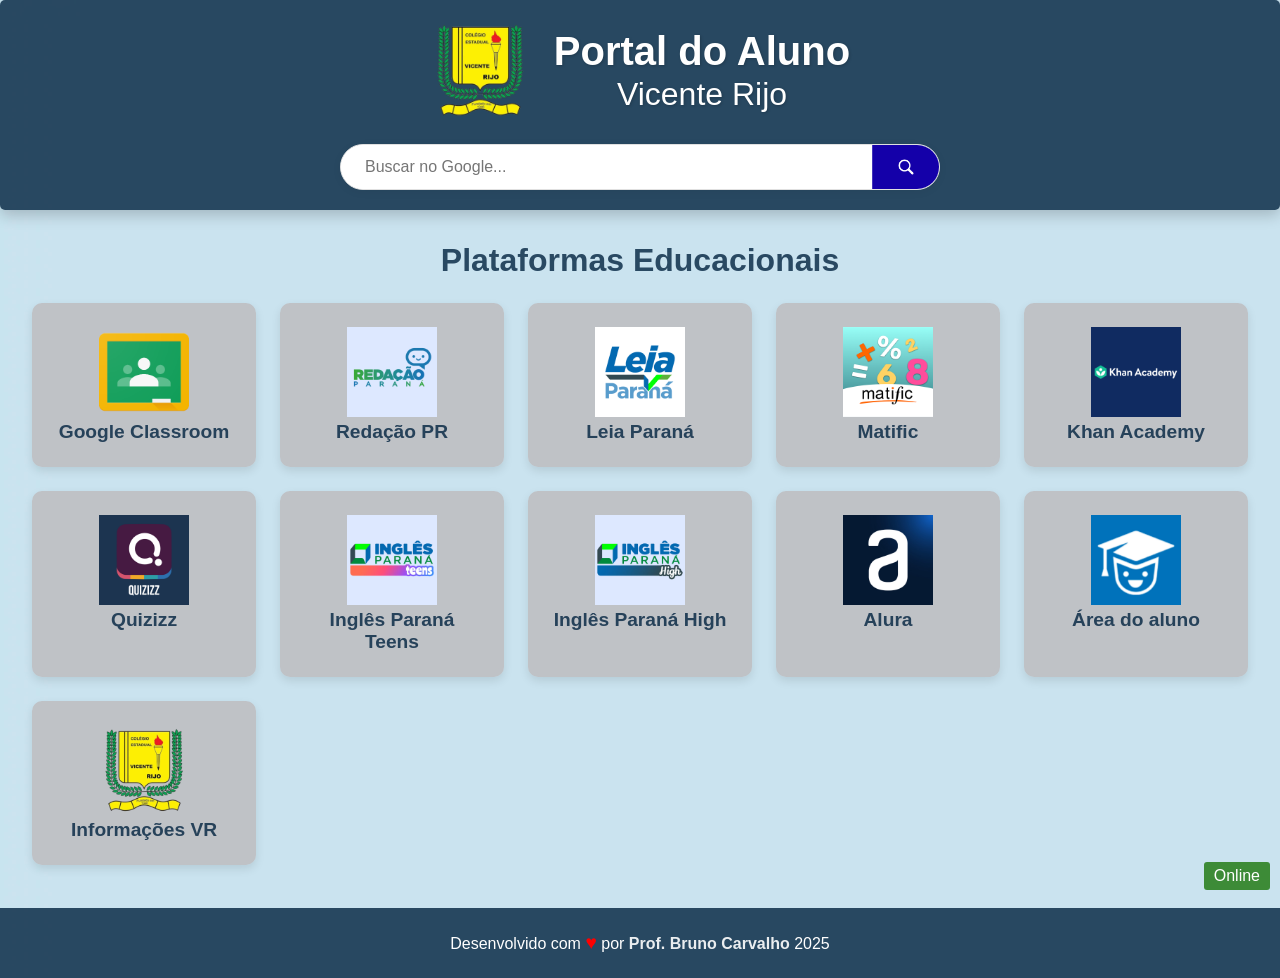
==== index.html @ a4ee8fe2 "ee" ====
<!DOCTYPE html>
<html lang="pt-BR">

<head>
    <meta charset="UTF-8">
    <meta name="viewport" content="width=device-width, initial-scale=1.0">
    <meta name="theme-color" content="#005CA9">
    <title>Portal do Aluno Vicente Rijo</title>
    <link rel="manifest" href="/manifest.json">
    <link rel="stylesheet" href="/assets/css/style.css">
    <link rel="icon" href="/assets/images/icons/icon-192x192.png">
</head>

<body>

    <div class="container">
        <header class="header">
            <div class="logo-title-container">
                <img src="/assets/images/logos/logo.png" alt="Logo Colégio Vicente Rijo" class="school-logo">
                <h1 class="title">Portal do Aluno <span>Vicente Rijo</span></h1>
            </div>

            <div class="search-container">
                <form action="https://www.google.com/search" method="get" target="_blank" class="search-form">
                    <input type="search" name="q" placeholder="Buscar no Google..." aria-label="Busca Google"
                        class="search-input" required>
                    <button type="submit" class="search-button" aria-label="Pesquisar">
                        <img src="/assets/images/icons/search.png" alt="Ícone de busca">
                    </button>
                </form>
            </div>
        </header>

        <main class="main-content">
            <section class="platforms-section">
                <h2 class="section-title">Plataformas Educacionais</h2>

                <div class="cards-grid">
                    <!-- Google Services -->
                    <div class="card" data-platform="Google Classroom" onclick="trackLinkClick(this)">
                        <img src="/assets/images/logos/classroom.png" alt="Google Classroom" class="card-logo">
                        <h3 class="card-title">Google Classroom</h3>
                        <a href="https://accounts.google.com/ServiceLogin?continue=https%3A%2F%2Fclassroom.google.com&passive=true"
                            target="_blank" class="card-link" aria-hidden="true"></a>
                    </div>

                    <!-- Redação PR -->
                    <div class="card" data-platform="Redação PR" onclick="trackLinkClick(this)">
                        <img src="/assets/images/logos/redacao.png" alt="Redação PR" class="card-logo">
                        <h3 class="card-title">Redação PR</h3>
                        <a href="https://redacao.pr.gov.br/login" target="_blank" class="card-link"
                            aria-hidden="true"></a>
                    </div>

                    <!-- Leia Paraná -->
                    <div class="card" data-platform="Leia Paraná" onclick="trackLinkClick(this)">
                        <img src="/assets/images/logos/leia.png" alt="Leia Paraná" class="card-logo">
                        <h3 class="card-title">Leia Paraná</h3>
                        <a href="https://leiaparana.odilo.us/" target="_blank" class="card-link" aria-hidden="true"></a>
                    </div>

                    <!-- Matific -->
                    <div class="card" data-platform="Matific" onclick="trackLinkClick(this)">
                        <img src="/assets/images/logos/matific.png" alt="Matific" class="card-logo">
                        <h3 class="card-title">Matific</h3>
                        <a href="https://www.matific.com/bra/pt-br/login-page/" target="_blank" class="card-link"
                            aria-hidden="true"></a>
                    </div>

                    <!-- Khan Academy -->
                    <div class="card" data-platform="Khan Academy" onclick="trackLinkClick(this)">
                        <img src="/assets/images/logos/khanacademy.png" alt="Khan Academy" class="card-logo">
                        <h3 class="card-title">Khan Academy</h3>
                        <a href="https://pt.khanacademy.org/login" target="_blank" class="card-link"
                            aria-hidden="true"></a>
                    </div>

                    <!-- Quizizz -->
                    <div class="card" data-platform="Quizizz" onclick="trackLinkClick(this)">
                        <img src="/assets/images/logos/quizizz.png" alt="Quizizz" class="card-logo">
                        <h3 class="card-title">Quizizz</h3>
                        <a href="https://quizizz.com/login?source=top_nav_login_button&ctaSource=top_nav_login_button&ref=header_tab&webflow_referrer=webflow&lng=pt-BR&fromPage=/"
                            target="_blank" class="card-link" aria-hidden="true"></a>
                    </div>

                    <!-- Inglês Paraná Teens -->
                    <div class="card" data-platform="Inglês Paraná Teens" onclick="trackLinkClick(this)">
                        <img src="/assets/images/logos/inglesparanateens.png" alt="Inglês Paraná Teensl" class="card-logo">
                        <h3 class="card-title">Inglês Paraná Teens</h3>
                        <a href="https://pt.englishcentral.com/partner/parana" target="_blank" class="card-link"
                            aria-hidden="true"></a>
                    </div>

                    <!-- Inglês Paraná high -->
                    <div class="card" data-platform="Inglês Paraná high" onclick="trackLinkClick(this)">
                        <img src="/assets/images/logos/inglesparanahigh.png" alt="Inglês Paraná high" class="card-logo">
                        <h3 class="card-title">Inglês Paraná High</h3>
                        <a href="http://inglesparana.learn.corporate.ef.com/" target="_blank" class="card-link"
                            aria-hidden="true"></a>
                    </div>

                    <!-- EduTech -->
                    <div class="card" data-platform="Alura" onclick="trackLinkClick(this)">
                        <img src="/assets/images/logos/alura.png" alt="Alura EduTech" class="card-logo">
                        <h3 class="card-title">Alura</h3>
                        <a href="https://cursos.alura.com.br/edutech" target="_blank" class="card-link"
                            aria-hidden="true"></a>
                    </div>

                    <!-- Area do Aluno -->
                    <div class="card" data-platform="Aluno" onclick="trackLinkClick(this)">
                        <img src="/assets/images/logos/areadoaluno.png" alt="Area do aluno" class="card-logo">
                        <h3 class="card-title">Área do aluno</h3>
                        <a href="https://www.areadoaluno.seed.pr.gov.br/servicosaoaluno/pages/publico/login.jsf?dswid=595"
                            target="_blank" class="card-link" aria-hidden="true"></a>
                    </div>

                    <!-- Area do Aluno VR -->
                    <div class="card" data-platform="Aluno VR" onclick="trackLinkClick(this)">
                        <img src="/assets/images/logos/logo.webp" alt="Area do aluno" class="card-logo">
                        <h3 class="card-title">Informações VR</h3>
                        <a href="https://sites.google.com/escola.pr.gov.br/vicenterijoescolaonline/in%C3%ADcio"
                            target="_blank" class="card-link" aria-hidden="true"></a>
                    </div>
                </div>

    </div>
    </section>
    </main>

    <footer class="footer">
        <p>Desenvolvido com <span class="heart">♥</span> por 
            <a href="https://profbt.vercel.app/" target="_blank">Prof. Bruno Carvalho</a> 2025
          </p>
    </footer>
    </div>

    <script src="/assets/js/app.js" defer></script>
</body>

</html>
---- assets/css/style.css ----
/* Estilos aprimorados para o Portal do Aluno Vicente Rijo */
:root {
    --pr-blue: #1400a9;
    --pr-green: #3D8B37;
    --white: #FFFFFF;
    --gray-light: #F5F5F5;
    --gray-medium: #E0E0E0;
    --text-dark: #333333;
    --red-heart: #FF0000;
    --yelow_vr: #f1c40f;
    --bg-light: linear-gradient(135deg, #003366 0%, #0055a5 100%);
}

* {
    margin: 0;
    padding: 0;
    box-sizing: border-box;
    font-family: 'Segoe UI', Roboto, Oxygen, Ubuntu, Cantarell, sans-serif;
}

body {
    background-color: var(--gray-light);
    color: var(--text-dark);
    font-family: 'Segoe UI', Roboto, sans-serif;
    overflow-x: hidden;
}

/* Efeito Parallax */

/*.parallax-bg {
    position: fixed;
    top: 0;
    left: 0;
    width: 100%;
    height: 100vh;
    background: url('/assets/images/logos/paralax.webp') no-repeat center center/cover;
    z-index: -1;
}*/
.container {
    min-height: 100vh;
    display: flex;
    flex-direction: column;
    position: relative;
    z-index: 1;
}

.header {
    display: flex;
    flex-direction: column;
    align-items: center;
    padding: 20px;
    background: rgba(0, 34, 62, 0.8);
    color: var(--white);
    border-radius: 5px;
    box-shadow: 0 5px 15px rgba(0, 0, 0, 0.2);
}

.logo-title-container {
    display: flex;
    flex-direction: column;
    align-items: center;
    justify-content: center;
    gap: 0.5rem;
    text-align: center;
    margin-bottom: 1rem;
}

.school-logo {
    height: 100px;
    /* Tamanho padrão para desktop */
    width: auto;
    transition: transform 0.3s ease;
}

.school-logo:hover {
    transform: scale(1.05);
}

.title {
    font-size: 2.5rem;
    color: var(--white);
    text-shadow: 1px 1px 3px rgba(0, 0, 0, 0.2);
    margin: 0;
    line-height: 1.2;
}

.title span {
    display: block;
    font-weight: 300;
    font-size: 0.8em;
}

/* BARRA DE BUSCA - ESTILOS GERAIS */
.search-container {
    width: 100%;
    max-width: 600px;
    margin: 0 auto;
    padding: 0 1rem;
  }
  
  .search-form {
    display: flex;
    width: 100%;
    border-radius: 50px;
    overflow: hidden;
    box-shadow: 0 2px 8px rgba(0,0,0,0.1);
    background: white;
    border: 1px solid #ddd; /* Borda sutil para melhor definição */
  }
  
  .search-input {
    flex: 1;
    padding: 0.8rem 1.2rem;
    border: none;
    font-size: 1rem;
    min-width: 0;
    outline: none;
    height: 44px; /* Altura fixa para alinhamento */
  }
  
  /* BOTÃO DE BUSCA - ESTILO PADRÃO */
  .search-button {
    background-color: var(--pr-blue);
    border: none;
    padding: 0 1.5rem;
    cursor: pointer;
    display: flex;
    align-items: center;
    justify-content: center;
    transition: all 0.3s ease;
    height: 44px; /* Mesma altura do input */
    border-left: 1px solid rgba(255,255,255,0.2); /* Divisor sutil */
  }

.search-button:hover {
    background-color: var(--pr-green);

}

.search-button img {
    width: 20px;
    height: 20px;
    filter: brightness(0) invert(1); /* Ícone branco */
  }

.main-content {
    flex: 1;
    padding: 2rem;

}

.section-title {
    text-align: center;
    margin-bottom: 1.5rem;
    color: rgba(0, 34, 62, 0.8);
    font-size: 2rem;
    font-weight: bold;

}

.platforms-section {
    background-color: bl;
}

.cards-grid {
    display: grid;
    grid-template-columns: repeat(auto-fill, minmax(200px, 1fr));
    gap: 1.5rem;
    padding: 0 1rem;
}

.card {
    background: rgba(190, 190, 193, 0.9);
    border-radius: 10px;
    padding: 1.5rem 1rem;
    text-align: center;
    transition: transform 0.3s ease, box-shadow 0.3s ease;
    box-shadow: 0 4px 10px rgba(0, 0, 0, 0.1);
    backdrop-filter: blur(5px);
    cursor: pointer;
    position: relative;
}

.card:hover {
    transform: translateY(-5px);
    box-shadow: 0 10px 20px rgba(0, 92, 169, 0.3);
    background: rgba(0, 34, 62, 0.8);
    color: var(--white);
}

.card:hover h3,
.card:hover p {
    color: var(--white);
}

.card-logo {
    width: 90px;
    height: 90px;
    object-fit: contain;

}

.card-title {
    font-size: 1.2rem;
    font-weight: bold;
    color: rgba(0, 34, 62, 0.8);
}



.footer {
    background-color: rgba(0, 34, 62, 0.8);
    color: var(--white);
    text-align: center;
    padding: 1rem;
    margin-top: 0.5rem;
}

/* LINKS NO FOOTER */
.footer a {
    text-decoration: none;
    /* Remove sublinhado */
    transition: color 0.3s ease;
    font-weight: bold;
    /* Negrito */
    color: var(--white);
    /* Ou outra cor do seu tema */
    opacity: 0.9;
}

.footer a:hover {
    color: var(--white);
    /* Cor ao passar o mouse (opcional) */
    text-decoration: underline;
    /* Sublinhado apenas no hover (opcional) */
    opacity: 1;
    text-decoration: underline;
}

/* Remove o sublinhado extra do elemento <u> */
.footer a u {
    text-decoration: none;
}

.heart {
    color: var(--red-heart);
    font-size: 1.2em;
    animation: pulse 1.5s infinite;
    display: inline-block;
}

@keyframes pulse {
    0% {
        transform: scale(1);
    }

    50% {
        transform: scale(1.3);
    }

    100% {
        transform: scale(1);
    }
}

/* =========== DESKTOP STYLES (min-width: 769px) =========== */
@media (min-width: 769px) {
    /* ----- BARRA DE BUSCA ----- */
    .search-container {
      width: 80%;
      max-width: 600px;
      padding: 0;
    }
  
    .search-form {
      border: 1px solid #e0e0e0;
      box-shadow: 0 2px 10px rgba(0, 0, 0, 0.05);
    }
  
    .search-input {
      padding: 0.8rem 1.5rem;
      font-size: 1rem;
    }
  
    .search-button {
      padding: 0 1.5rem;
      background-color: var(--pr-blue);
      border-left: 1px solid rgba(255, 255, 255, 0.2);
    }
  
    .search-button:hover {
      background-color: #004a8a;
    }
  
    .search-button img {
      width: 18px;
      height: 18px;
    }
  
    /* ----- HEADER (Logo + Título) ----- */
    .logo-title-container {
      flex-direction: row;
      gap: 1.5rem;
      margin-bottom: 1.5rem;
    }
  
    .school-logo {
      height: 100px;
    }
  
    .title {
      font-size: 2.5rem;
    }
  
    /* ----- CARDS ----- */
    .cards-grid {
      grid-template-columns: repeat(auto-fill, minmax(200px, 1fr));
      gap: 1.5rem;
      padding: 0;
    }
  
    .card {
      padding: 1.5rem;
      transition: transform 0.3s, box-shadow 0.3s;
    }
  
    .card:hover {
      transform: translateY(-5px);
      box-shadow: 0 8px 20px rgba(0, 92, 169, 0.15);
    }
  
    /* ----- FOOTER ----- */
    .footer {
      padding: 1.5rem;
    }
  
    .footer a {
      color: var(--white);
      text-decoration: none;
      border-bottom: 1px solid transparent;
      transition: border-color 0.3s;
    }
  
    .footer a:hover {
      border-bottom: 1px solid var(--white);
    }
  }

  

/* =========== MOBILE STYLES =========== */

/* ----------- TABLET (max-width: 768px) ----------- */
@media (max-width: 768px) {
    /* ----- GERAL ----- */
    .container {
      padding: 0 1rem;
    }
  
    /* ----- HEADER ----- */
    .logo-title-container {
      flex-direction: column;
      gap: 0.5rem;
      text-align: center;
    }
  
    .school-logo {
      height: 80px;
    }
  
    .title {
      font-size: 2rem;
      line-height: 1.2;
    }
  
    /* ----- BARRA DE BUSCA ----- */
    .search-container {
      width: 100%;
      padding: 0 0.5rem;
    }
  
    .search-form {
      border-radius: 25px;
    }
  
    .search-input {
      padding: 0.9rem 1.2rem;
      height: 48px;
    }
  
    .search-button {
      min-width: 55px;
      height: 48px;
    }
  
    /* ----- CARDS ----- */
    .cards-grid {
      grid-template-columns: repeat(auto-fill, minmax(150px, 1fr));
      gap: 1rem;
      padding: 0 0.5rem;
    }
  
    .card {
      padding: 1.2rem 0.8rem;
    }
  }
  
  /* ----------- CELULAR (max-width: 480px) ----------- */
  @media (max-width: 480px) {
    /* ----- HEADER ----- */
    .header {
      padding: 1rem 0;
    }
  
    .school-logo {
      height: 70px;
    }
  
    .title {
      font-size: 1.7rem;
    }
  
    /* ----- BARRA DE BUSCA ----- */
    .search-input {
      padding: 0.8rem 1rem;
      font-size: 0.95rem;
    }
  
    .search-button {
      min-width: 50px;
      padding: 0 0.8rem;
    }
  
    /* ----- CARDS ----- */
    .cards-grid {
      grid-template-columns: repeat(auto-fill, minmax(130px, 1fr));
      gap: 0.8rem;
    }
  
    .card-title {
      font-size: 0.95rem;
    }
  
    /* ----- FOOTER ----- */
    .footer {
      padding: 1rem;
    }
  
    .footer p {
      font-size: 0.9rem;
    }
  }
  
  /* ----------- CELULAR PEQUENO (max-width: 360px) ----------- */
  @media (max-width: 360px) {
    .title {
      font-size: 1.5rem;
    }
  
    .cards-grid {
      grid-template-columns: 1fr 1fr;
    }
  
    .card-logo {
      width: 60px;
      height: 60px;
    }
  }
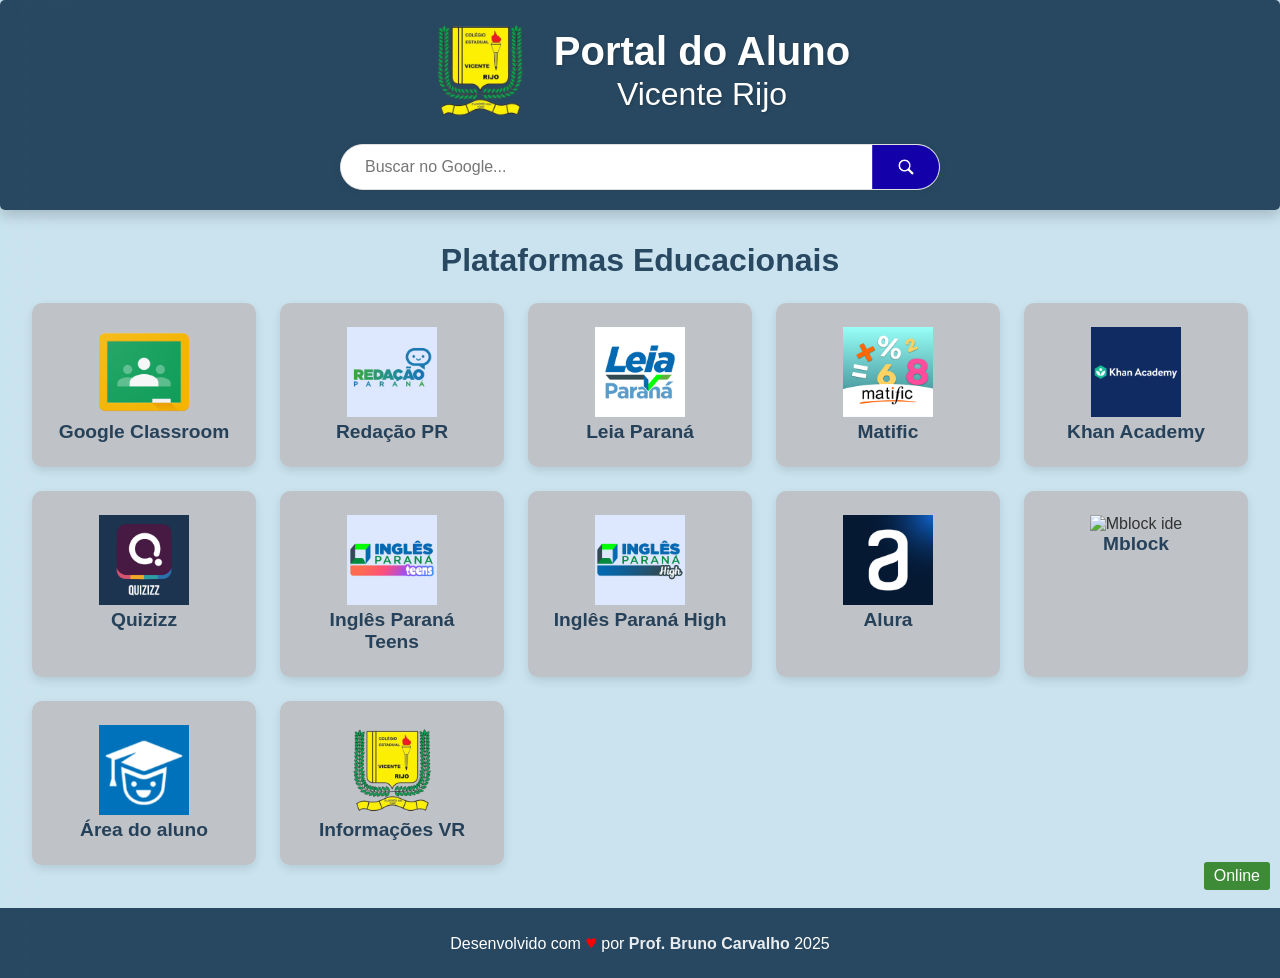
==== commit 129d4565: "ww" ====
--- a/index.html
+++ b/index.html
@@ -107,6 +107,14 @@
                             aria-hidden="true"></a>
                     </div>
 
+                    <!-- Mblock -->
+                    <div class="card" data-platform="Alura" onclick="trackLinkClick(this)">
+                        <img src="/assets/images/logos/mblock.png" alt="Mblock ide" class="card-logo">
+                        <h3 class="card-title">Mblock</h3>
+                        <a href="https://ide.mblock.cc/" target="_blank" class="card-link"
+                            aria-hidden="true"></a>
+                    </div>
+
                     <!-- Area do Aluno -->
                     <div class="card" data-platform="Aluno" onclick="trackLinkClick(this)">
                         <img src="/assets/images/logos/areadoaluno.png" alt="Area do aluno" class="card-logo">
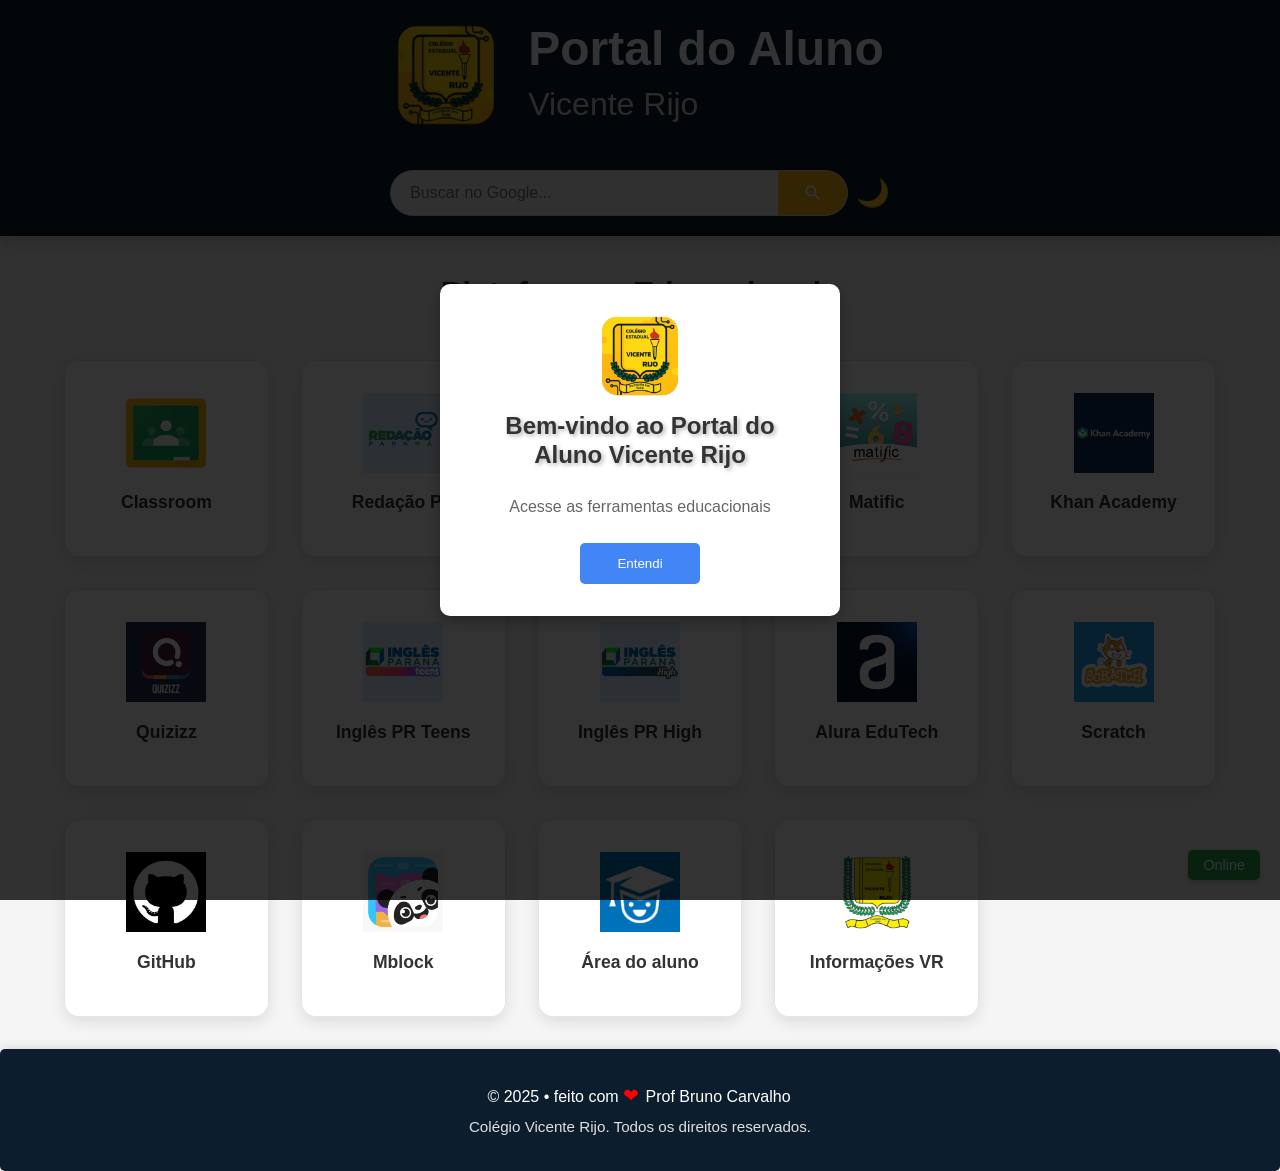
==== commit 82bc7b71: "Add files via upload" ====
--- a/index.html
+++ b/index.html
@@ -1,149 +1,181 @@
-<!DOCTYPE html>
-<html lang="pt-BR">
-
-<head>
-    <meta charset="UTF-8">
-    <meta name="viewport" content="width=device-width, initial-scale=1.0">
-    <meta name="theme-color" content="#005CA9">
-    <title>Portal do Aluno Vicente Rijo</title>
-    <link rel="manifest" href="/manifest.json">
-    <link rel="stylesheet" href="/assets/css/style.css">
-    <link rel="icon" href="/assets/images/icons/icon-192x192.png">
-</head>
-
-<body>
-
-    <div class="container">
-        <header class="header">
-            <div class="logo-title-container">
-                <img src="/assets/images/logos/logo.png" alt="Logo Colégio Vicente Rijo" class="school-logo">
-                <h1 class="title">Portal do Aluno <span>Vicente Rijo</span></h1>
-            </div>
-
-            <div class="search-container">
-                <form action="https://www.google.com/search" method="get" target="_blank" class="search-form">
-                    <input type="search" name="q" placeholder="Buscar no Google..." aria-label="Busca Google"
-                        class="search-input" required>
-                    <button type="submit" class="search-button" aria-label="Pesquisar">
-                        <img src="/assets/images/icons/search.png" alt="Ícone de busca">
-                    </button>
-                </form>
-            </div>
-        </header>
-
-        <main class="main-content">
-            <section class="platforms-section">
-                <h2 class="section-title">Plataformas Educacionais</h2>
-
-                <div class="cards-grid">
-                    <!-- Google Services -->
-                    <div class="card" data-platform="Google Classroom" onclick="trackLinkClick(this)">
-                        <img src="/assets/images/logos/classroom.png" alt="Google Classroom" class="card-logo">
-                        <h3 class="card-title">Google Classroom</h3>
-                        <a href="https://accounts.google.com/ServiceLogin?continue=https%3A%2F%2Fclassroom.google.com&passive=true"
-                            target="_blank" class="card-link" aria-hidden="true"></a>
-                    </div>
-
-                    <!-- Redação PR -->
-                    <div class="card" data-platform="Redação PR" onclick="trackLinkClick(this)">
-                        <img src="/assets/images/logos/redacao.png" alt="Redação PR" class="card-logo">
-                        <h3 class="card-title">Redação PR</h3>
-                        <a href="https://redacao.pr.gov.br/login" target="_blank" class="card-link"
-                            aria-hidden="true"></a>
-                    </div>
-
-                    <!-- Leia Paraná -->
-                    <div class="card" data-platform="Leia Paraná" onclick="trackLinkClick(this)">
-                        <img src="/assets/images/logos/leia.png" alt="Leia Paraná" class="card-logo">
-                        <h3 class="card-title">Leia Paraná</h3>
-                        <a href="https://leiaparana.odilo.us/" target="_blank" class="card-link" aria-hidden="true"></a>
-                    </div>
-
-                    <!-- Matific -->
-                    <div class="card" data-platform="Matific" onclick="trackLinkClick(this)">
-                        <img src="/assets/images/logos/matific.png" alt="Matific" class="card-logo">
-                        <h3 class="card-title">Matific</h3>
-                        <a href="https://www.matific.com/bra/pt-br/login-page/" target="_blank" class="card-link"
-                            aria-hidden="true"></a>
-                    </div>
-
-                    <!-- Khan Academy -->
-                    <div class="card" data-platform="Khan Academy" onclick="trackLinkClick(this)">
-                        <img src="/assets/images/logos/khanacademy.png" alt="Khan Academy" class="card-logo">
-                        <h3 class="card-title">Khan Academy</h3>
-                        <a href="https://pt.khanacademy.org/login" target="_blank" class="card-link"
-                            aria-hidden="true"></a>
-                    </div>
-
-                    <!-- Quizizz -->
-                    <div class="card" data-platform="Quizizz" onclick="trackLinkClick(this)">
-                        <img src="/assets/images/logos/quizizz.png" alt="Quizizz" class="card-logo">
-                        <h3 class="card-title">Quizizz</h3>
-                        <a href="https://quizizz.com/login?source=top_nav_login_button&ctaSource=top_nav_login_button&ref=header_tab&webflow_referrer=webflow&lng=pt-BR&fromPage=/"
-                            target="_blank" class="card-link" aria-hidden="true"></a>
-                    </div>
-
-                    <!-- Inglês Paraná Teens -->
-                    <div class="card" data-platform="Inglês Paraná Teens" onclick="trackLinkClick(this)">
-                        <img src="/assets/images/logos/inglesparanateens.png" alt="Inglês Paraná Teensl" class="card-logo">
-                        <h3 class="card-title">Inglês Paraná Teens</h3>
-                        <a href="https://pt.englishcentral.com/partner/parana" target="_blank" class="card-link"
-                            aria-hidden="true"></a>
-                    </div>
-
-                    <!-- Inglês Paraná high -->
-                    <div class="card" data-platform="Inglês Paraná high" onclick="trackLinkClick(this)">
-                        <img src="/assets/images/logos/inglesparanahigh.png" alt="Inglês Paraná high" class="card-logo">
-                        <h3 class="card-title">Inglês Paraná High</h3>
-                        <a href="http://inglesparana.learn.corporate.ef.com/" target="_blank" class="card-link"
-                            aria-hidden="true"></a>
-                    </div>
-
-                    <!-- EduTech -->
-                    <div class="card" data-platform="Alura" onclick="trackLinkClick(this)">
-                        <img src="/assets/images/logos/alura.png" alt="Alura EduTech" class="card-logo">
-                        <h3 class="card-title">Alura</h3>
-                        <a href="https://cursos.alura.com.br/edutech" target="_blank" class="card-link"
-                            aria-hidden="true"></a>
-                    </div>
-
-                    <!-- Mblock -->
-                    <div class="card" data-platform="Alura" onclick="trackLinkClick(this)">
-                        <img src="/assets/images/logos/mblock.png" alt="Mblock ide" class="card-logo">
-                        <h3 class="card-title">Mblock</h3>
-                        <a href="https://ide.mblock.cc/" target="_blank" class="card-link"
-                            aria-hidden="true"></a>
-                    </div>
-
-                    <!-- Area do Aluno -->
-                    <div class="card" data-platform="Aluno" onclick="trackLinkClick(this)">
-                        <img src="/assets/images/logos/areadoaluno.png" alt="Area do aluno" class="card-logo">
-                        <h3 class="card-title">Área do aluno</h3>
-                        <a href="https://www.areadoaluno.seed.pr.gov.br/servicosaoaluno/pages/publico/login.jsf?dswid=595"
-                            target="_blank" class="card-link" aria-hidden="true"></a>
-                    </div>
-
-                    <!-- Area do Aluno VR -->
-                    <div class="card" data-platform="Aluno VR" onclick="trackLinkClick(this)">
-                        <img src="/assets/images/logos/logo.webp" alt="Area do aluno" class="card-logo">
-                        <h3 class="card-title">Informações VR</h3>
-                        <a href="https://sites.google.com/escola.pr.gov.br/vicenterijoescolaonline/in%C3%ADcio"
-                            target="_blank" class="card-link" aria-hidden="true"></a>
-                    </div>
-                </div>
-
-    </div>
-    </section>
-    </main>
-
-    <footer class="footer">
-        <p>Desenvolvido com <span class="heart">♥</span> por 
-            <a href="https://profbt.vercel.app/" target="_blank">Prof. Bruno Carvalho</a> 2025
-          </p>
-    </footer>
-    </div>
-
-    <script src="/assets/js/app.js" defer></script>
-</body>
-
+<!DOCTYPE html>
+<html lang="pt-BR">
+
+<head>
+    <meta charset="UTF-8">
+    <meta name="viewport" content="width=device-width, initial-scale=1.0">
+    <meta name="theme-color" content="#011423f2">
+    <meta name="description" content="Portal de acesso às plataformas educacionais do Colégio Vicente Rijo">
+    <meta name="mobile-web-app-capable" content="yes">
+    <meta name="apple-mobile-web-app-capable" content="yes">
+    <meta name="apple-mobile-web-app-status-bar-style" content="default">
+    <meta name="apple-mobile-web-app-title" content="Vicente Rijo">
+    <title>Portal do Aluno Vicente Rijo</title>
+    <link rel="manifest" href="manifest.json">
+    <link rel="apple-touch-icon" href="assets/images/icons/icon-192x192.png">
+    <link rel="icon" href="assets/images/icons/icon-192x192.png">
+    
+    <!-- Preload de recursos críticos -->
+    <link rel="preload" href="assets/css/style.css" as="style">
+    <link rel="preload" href="assets/js/app.js" as="script">
+    <link rel="preload" href="assets/images/logos/logo.png" as="image">
+    
+    <!-- Carregamento otimizado de CSS -->
+    <link rel="stylesheet" href="assets/css/style.css?v=3">
+    <link rel="stylesheet" href="assets/css/splash.css?v=3" media="print" onload="this.media='all'">
+    
+    <!-- Carregamento otimizado de scripts -->
+    <script src="assets/js/splash.js?v=3" defer></script>
+    <script src="assets/js/app.js?v=3" defer></script>
+</head>
+
+<body>
+    <div class="container">
+        <header class="header">
+            <div class="header-main">
+                <img src="assets/images/logos/logo.png" alt="Logo do Colégio Vicente Rijo" class="logo">
+                <div class="header-title-group">
+                    <h1>Portal do Aluno</h1>
+                    <span class="school-name">Vicente Rijo</span>
+                </div>
+            </div>
+            <div class="header-controls">
+                <form class="search-form" action="https://www.google.com/search" method="get" target="_blank">
+                    <input class="search-input" type="text" name="q" placeholder="Buscar no Google..." aria-label="Buscar no Google">
+                    <button class="search-button" type="submit">
+                        <img src="assets/images/icons/search.svg" alt="Buscar" width="20" height="20">
+                    </button>
+                </form>
+                <button id="toggle-theme" aria-label="Alternar modo claro/escuro">🌙</button>
+            </div>
+        </header>
+
+        <main class="main-content">
+            <section class="platforms-section">
+                <h2 class="section-title">Plataformas Educacionais</h2>
+                <div class="cards-grid">
+                    <!-- Google Classroom -->
+                    <div class="card" data-platform="Google Classroom">
+                        <img src="/assets/images/logos/classroom.png" alt="Google Classroom" class="card-logo" width="48" height="48" loading="lazy">
+                        <h3 class="card-title">Classroom</h3>
+                        <a href="https://accounts.google.com/ServiceLogin?continue=https%3A%2F%2Fclassroom.google.com&passive=true" target="_blank" class="card-link"></a>
+                    </div>
+                    <!-- Redação PR -->
+                    <div class="card" data-platform="Redação PR">
+                        <img src="/assets/images/logos/redacao.png" alt="Redação PR" class="card-logo" width="48" height="48" loading="lazy">
+                        <h3 class="card-title">Redação PR</h3>
+                        <a href="https://redacao.pr.gov.br/login" target="_blank" class="card-link"></a>
+                    </div>
+                    <!-- Leia Paraná -->
+                    <div class="card" data-platform="Leia Paraná">
+                        <img src="/assets/images/logos/leia.png" alt="Leia Paraná" class="card-logo" width="48" height="48" loading="lazy">
+                        <h3 class="card-title">Leia Paraná</h3>
+                        <a href="https://leiaparana.odilo.us/" target="_blank" class="card-link"></a>
+                    </div>
+                    <!-- Matific -->
+                    <div class="card" data-platform="Matific">
+                        <img src="/assets/images/logos/matific.png" alt="Matific" class="card-logo" width="48" height="48" loading="lazy">
+                        <h3 class="card-title">Matific</h3>
+                        <a href="https://www.matific.com/bra/pt-br/login-page/" target="_blank" class="card-link"></a>
+                    </div>
+                    <!-- Khan Academy -->
+                    <div class="card" data-platform="Khan Academy">
+                        <img src="/assets/images/logos/khanacademy.png" alt="Khan Academy" class="card-logo" width="48" height="48" loading="lazy">
+                        <h3 class="card-title">Khan Academy</h3>
+                        <a href="https://pt.khanacademy.org/login" target="_blank" class="card-link"></a>
+                    </div>
+                    <!-- Quizizz -->
+                    <div class="card" data-platform="Quizizz">
+                        <img src="/assets/images/logos/quizizz.png" alt="Quizizz" class="card-logo" width="48" height="48" loading="lazy">
+                        <h3 class="card-title">Quizizz</h3>
+                        <a href="https://quizizz.com/login?source=top_nav_login_button&ctaSource=top_nav_login_button&ref=header_tab&webflow_referrer=webflow&lng=pt-BR&fromPage=/" target="_blank" class="card-link"></a>
+                    </div>
+                    <!-- Inglês Paraná Teens -->
+                    <div class="card" data-platform="Inglês Paraná Teens">
+                        <img src="/assets/images/logos/inglesparanateens.png" alt="Inglês Paraná Teens" class="card-logo" width="48" height="48" loading="lazy">
+                        <h3 class="card-title">Inglês PR Teens</h3>
+                        <a href="https://pt.englishcentral.com/partner/parana" target="_blank" class="card-link"></a>
+                    </div>
+                    <!-- Inglês Paraná High -->
+                    <div class="card" data-platform="Inglês Paraná high">
+                        <img src="/assets/images/logos/inglesparanahigh.png" alt="Inglês Paraná high" class="card-logo" width="48" height="48" loading="lazy">
+                        <h3 class="card-title">Inglês PR High</h3>
+                        <a href="http://inglesparana.learn.corporate.ef.com/" target="_blank" class="card-link"></a>
+                    </div>
+                    <!-- Alura EduTech -->
+                    <div class="card" data-platform="Alura">
+                        <img src="/assets/images/logos/alura.png" alt="Alura EduTech" class="card-logo" width="48" height="48" loading="lazy">
+                        <h3 class="card-title">Alura EduTech</h3>
+                        <a href="https://cursos.alura.com.br/edutech" target="_blank" class="card-link"></a>
+                    </div>
+                    <!-- Scratch -->
+                    <div class="card" data-platform="Scratch">
+                        <img src="/assets/images/logos/scratch.png" alt="Scratch" class="card-logo" width="48" height="48" loading="lazy">
+                        <h3 class="card-title">Scratch</h3>
+                        <a href="https://scratch.mit.edu/" target="_blank" class="card-link"></a>
+                    </div>
+                    <!-- GitHub -->
+                    <div class="card" data-platform="GitHub">
+                        <img src="/assets/images/logos/github.png" alt="GitHub" class="card-logo" width="48" height="48" loading="lazy">
+                        <h3 class="card-title">GitHub</h3>
+                        <a href="https://github.com/login" target="_blank" class="card-link"></a>
+                    </div>
+                    <!-- Mblock -->
+                    <div class="card" data-platform="Mblock">
+                        <img src="/assets/images/logos/mblock.png" alt="Mblock ide" class="card-logo" width="48" height="48" loading="lazy">
+                        <h3 class="card-title">Mblock</h3>
+                        <a href="https://ide.mblock.cc/" target="_blank" class="card-link"></a>
+                    </div>
+                    <!-- Área do Aluno -->
+                    <div class="card" data-platform="Aluno">
+                        <img src="/assets/images/logos/areadoaluno.png" alt="Área do aluno" class="card-logo" width="48" height="48" loading="lazy">
+                        <h3 class="card-title">Área do aluno</h3>
+                        <a href="https://www.areadoaluno.seed.pr.gov.br/servicosaoaluno/pages/publico/login.jsf?dswid=595" target="_blank" class="card-link"></a>
+                    </div>
+                    <!-- Área do Aluno VR -->
+                    <div class="card" data-platform="Aluno VR">
+                        <img src="/assets/images/logos/logo.webp" alt="Área do aluno" class="card-logo" width="48" height="48" loading="lazy">
+                        <h3 class="card-title">Informações VR</h3>
+                        <a href="https://sites.google.com/escola.pr.gov.br/vicenterijoescolaonline/in%C3%ADcio" target="_blank" class="card-link"></a>
+                    </div>
+                </div>
+            </section>
+        </main>
+
+        <footer class="footer">
+            <p>&copy; 2025 &bull; feito com <span class="heart">❤</span> <a href="http://profbt.vercel.app" target="_blank" rel="noopener">Prof Bruno Carvalho</a></p>
+            <p class="footer-copy">Colégio Vicente Rijo. Todos os direitos reservados.</p>
+            <button id="install-button" aria-label="Instalar aplicativo">Instalar Portal do Aluno</button>
+        </footer>
+    </div>
+    
+    <!-- Botão de status online/offline -->
+    <button id="network-status-indicator" aria-label="Status da rede">Status</button>
+    
+    <!-- Registro do Service Worker -->
+    <script>
+    if ('serviceWorker' in navigator) {
+      window.addEventListener('load', function() {
+        navigator.serviceWorker.register('sw.js?v=3').then(function(registration) {
+          console.log('ServiceWorker registrado com sucesso:', registration.scope);
+        }, function(err) {
+          console.log('Falha ao registrar o ServiceWorker:', err);
+        });
+      });
+    }
+    </script>
+
+    <!-- Modal de Atualização de PWA -->
+    <div id="update-modal-overlay" class="update-modal-overlay">
+        <div class="update-modal-container">
+            <h3 class="update-modal-title">Atualização Disponível!</h3>
+            <p class="update-modal-message">Uma nova versão do Portal do Aluno está pronta para ser instalada. Deseja atualizar agora para ter acesso às últimas melhorias?</p>
+            <div class="update-modal-buttons">
+                <button id="update-now-button" class="update-modal-button primary">Atualizar Agora</button>
+                <button id="update-later-button" class="update-modal-button secondary">Mais Tarde</button>
+            </div>
+        </div>
+    </div>
+</body>
+
 </html>
--- a/assets/css/style.css
+++ b/assets/css/style.css
@@ -1,468 +1,849 @@
-/* Estilos aprimorados para o Portal do Aluno Vicente Rijo */
-:root {
-    --pr-blue: #1400a9;
-    --pr-green: #3D8B37;
-    --white: #FFFFFF;
-    --gray-light: #F5F5F5;
-    --gray-medium: #E0E0E0;
-    --text-dark: #333333;
-    --red-heart: #FF0000;
-    --yelow_vr: #f1c40f;
-    --bg-light: linear-gradient(135deg, #003366 0%, #0055a5 100%);
-}
-
-* {
-    margin: 0;
-    padding: 0;
-    box-sizing: border-box;
-    font-family: 'Segoe UI', Roboto, Oxygen, Ubuntu, Cantarell, sans-serif;
-}
-
-body {
-    background-color: var(--gray-light);
-    color: var(--text-dark);
-    font-family: 'Segoe UI', Roboto, sans-serif;
-    overflow-x: hidden;
-}
-
-/* Efeito Parallax */
-
-/*.parallax-bg {
-    position: fixed;
-    top: 0;
-    left: 0;
-    width: 100%;
-    height: 100vh;
-    background: url('/assets/images/logos/paralax.webp') no-repeat center center/cover;
-    z-index: -1;
-}*/
-.container {
-    min-height: 100vh;
-    display: flex;
-    flex-direction: column;
-    position: relative;
-    z-index: 1;
-}
-
-.header {
-    display: flex;
-    flex-direction: column;
-    align-items: center;
-    padding: 20px;
-    background: rgba(0, 34, 62, 0.8);
-    color: var(--white);
-    border-radius: 5px;
-    box-shadow: 0 5px 15px rgba(0, 0, 0, 0.2);
-}
-
-.logo-title-container {
-    display: flex;
-    flex-direction: column;
-    align-items: center;
-    justify-content: center;
-    gap: 0.5rem;
-    text-align: center;
-    margin-bottom: 1rem;
-}
-
-.school-logo {
-    height: 100px;
-    /* Tamanho padrão para desktop */
-    width: auto;
-    transition: transform 0.3s ease;
-}
-
-.school-logo:hover {
-    transform: scale(1.05);
-}
-
-.title {
-    font-size: 2.5rem;
-    color: var(--white);
-    text-shadow: 1px 1px 3px rgba(0, 0, 0, 0.2);
-    margin: 0;
-    line-height: 1.2;
-}
-
-.title span {
-    display: block;
-    font-weight: 300;
-    font-size: 0.8em;
-}
-
-/* BARRA DE BUSCA - ESTILOS GERAIS */
-.search-container {
-    width: 100%;
-    max-width: 600px;
-    margin: 0 auto;
-    padding: 0 1rem;
-  }
-  
-  .search-form {
-    display: flex;
-    width: 100%;
-    border-radius: 50px;
-    overflow: hidden;
-    box-shadow: 0 2px 8px rgba(0,0,0,0.1);
-    background: white;
-    border: 1px solid #ddd; /* Borda sutil para melhor definição */
-  }
-  
-  .search-input {
-    flex: 1;
-    padding: 0.8rem 1.2rem;
-    border: none;
-    font-size: 1rem;
-    min-width: 0;
-    outline: none;
-    height: 44px; /* Altura fixa para alinhamento */
-  }
-  
-  /* BOTÃO DE BUSCA - ESTILO PADRÃO */
-  .search-button {
-    background-color: var(--pr-blue);
-    border: none;
-    padding: 0 1.5rem;
-    cursor: pointer;
-    display: flex;
-    align-items: center;
-    justify-content: center;
-    transition: all 0.3s ease;
-    height: 44px; /* Mesma altura do input */
-    border-left: 1px solid rgba(255,255,255,0.2); /* Divisor sutil */
-  }
-
-.search-button:hover {
-    background-color: var(--pr-green);
-
-}
-
-.search-button img {
-    width: 20px;
-    height: 20px;
-    filter: brightness(0) invert(1); /* Ícone branco */
-  }
-
-.main-content {
-    flex: 1;
-    padding: 2rem;
-
-}
-
-.section-title {
-    text-align: center;
-    margin-bottom: 1.5rem;
-    color: rgba(0, 34, 62, 0.8);
-    font-size: 2rem;
-    font-weight: bold;
-
-}
-
-.platforms-section {
-    background-color: bl;
-}
-
-.cards-grid {
-    display: grid;
-    grid-template-columns: repeat(auto-fill, minmax(200px, 1fr));
-    gap: 1.5rem;
-    padding: 0 1rem;
-}
-
-.card {
-    background: rgba(190, 190, 193, 0.9);
-    border-radius: 10px;
-    padding: 1.5rem 1rem;
-    text-align: center;
-    transition: transform 0.3s ease, box-shadow 0.3s ease;
-    box-shadow: 0 4px 10px rgba(0, 0, 0, 0.1);
-    backdrop-filter: blur(5px);
-    cursor: pointer;
-    position: relative;
-}
-
-.card:hover {
-    transform: translateY(-5px);
-    box-shadow: 0 10px 20px rgba(0, 92, 169, 0.3);
-    background: rgba(0, 34, 62, 0.8);
-    color: var(--white);
-}
-
-.card:hover h3,
-.card:hover p {
-    color: var(--white);
-}
-
-.card-logo {
-    width: 90px;
-    height: 90px;
-    object-fit: contain;
-
-}
-
-.card-title {
-    font-size: 1.2rem;
-    font-weight: bold;
-    color: rgba(0, 34, 62, 0.8);
-}
-
-
-
-.footer {
-    background-color: rgba(0, 34, 62, 0.8);
-    color: var(--white);
-    text-align: center;
-    padding: 1rem;
-    margin-top: 0.5rem;
-}
-
-/* LINKS NO FOOTER */
-.footer a {
-    text-decoration: none;
-    /* Remove sublinhado */
-    transition: color 0.3s ease;
-    font-weight: bold;
-    /* Negrito */
-    color: var(--white);
-    /* Ou outra cor do seu tema */
-    opacity: 0.9;
-}
-
-.footer a:hover {
-    color: var(--white);
-    /* Cor ao passar o mouse (opcional) */
-    text-decoration: underline;
-    /* Sublinhado apenas no hover (opcional) */
-    opacity: 1;
-    text-decoration: underline;
-}
-
-/* Remove o sublinhado extra do elemento <u> */
-.footer a u {
-    text-decoration: none;
-}
-
-.heart {
-    color: var(--red-heart);
-    font-size: 1.2em;
-    animation: pulse 1.5s infinite;
-    display: inline-block;
-}
-
-@keyframes pulse {
-    0% {
-        transform: scale(1);
-    }
-
-    50% {
-        transform: scale(1.3);
-    }
-
-    100% {
-        transform: scale(1);
-    }
-}
-
-/* =========== DESKTOP STYLES (min-width: 769px) =========== */
-@media (min-width: 769px) {
-    /* ----- BARRA DE BUSCA ----- */
-    .search-container {
-      width: 80%;
-      max-width: 600px;
-      padding: 0;
-    }
-  
-    .search-form {
-      border: 1px solid #e0e0e0;
-      box-shadow: 0 2px 10px rgba(0, 0, 0, 0.05);
-    }
-  
-    .search-input {
-      padding: 0.8rem 1.5rem;
-      font-size: 1rem;
-    }
-  
-    .search-button {
-      padding: 0 1.5rem;
-      background-color: var(--pr-blue);
-      border-left: 1px solid rgba(255, 255, 255, 0.2);
-    }
-  
-    .search-button:hover {
-      background-color: #004a8a;
-    }
-  
-    .search-button img {
-      width: 18px;
-      height: 18px;
-    }
-  
-    /* ----- HEADER (Logo + Título) ----- */
-    .logo-title-container {
-      flex-direction: row;
-      gap: 1.5rem;
-      margin-bottom: 1.5rem;
-    }
-  
-    .school-logo {
-      height: 100px;
-    }
-  
-    .title {
-      font-size: 2.5rem;
-    }
-  
-    /* ----- CARDS ----- */
-    .cards-grid {
-      grid-template-columns: repeat(auto-fill, minmax(200px, 1fr));
-      gap: 1.5rem;
-      padding: 0;
-    }
-  
-    .card {
-      padding: 1.5rem;
-      transition: transform 0.3s, box-shadow 0.3s;
-    }
-  
-    .card:hover {
-      transform: translateY(-5px);
-      box-shadow: 0 8px 20px rgba(0, 92, 169, 0.15);
-    }
-  
-    /* ----- FOOTER ----- */
-    .footer {
-      padding: 1.5rem;
-    }
-  
-    .footer a {
-      color: var(--white);
-      text-decoration: none;
-      border-bottom: 1px solid transparent;
-      transition: border-color 0.3s;
-    }
-  
-    .footer a:hover {
-      border-bottom: 1px solid var(--white);
-    }
-  }
-
-  
-
-/* =========== MOBILE STYLES =========== */
-
-/* ----------- TABLET (max-width: 768px) ----------- */
-@media (max-width: 768px) {
-    /* ----- GERAL ----- */
-    .container {
-      padding: 0 1rem;
-    }
-  
-    /* ----- HEADER ----- */
-    .logo-title-container {
-      flex-direction: column;
-      gap: 0.5rem;
-      text-align: center;
-    }
-  
-    .school-logo {
-      height: 80px;
-    }
-  
-    .title {
-      font-size: 2rem;
-      line-height: 1.2;
-    }
-  
-    /* ----- BARRA DE BUSCA ----- */
-    .search-container {
-      width: 100%;
-      padding: 0 0.5rem;
-    }
-  
-    .search-form {
-      border-radius: 25px;
-    }
-  
-    .search-input {
-      padding: 0.9rem 1.2rem;
-      height: 48px;
-    }
-  
-    .search-button {
-      min-width: 55px;
-      height: 48px;
-    }
-  
-    /* ----- CARDS ----- */
-    .cards-grid {
-      grid-template-columns: repeat(auto-fill, minmax(150px, 1fr));
-      gap: 1rem;
-      padding: 0 0.5rem;
-    }
-  
-    .card {
-      padding: 1.2rem 0.8rem;
-    }
-  }
-  
-  /* ----------- CELULAR (max-width: 480px) ----------- */
-  @media (max-width: 480px) {
-    /* ----- HEADER ----- */
-    .header {
-      padding: 1rem 0;
-    }
-  
-    .school-logo {
-      height: 70px;
-    }
-  
-    .title {
-      font-size: 1.7rem;
-    }
-  
-    /* ----- BARRA DE BUSCA ----- */
-    .search-input {
-      padding: 0.8rem 1rem;
-      font-size: 0.95rem;
-    }
-  
-    .search-button {
-      min-width: 50px;
-      padding: 0 0.8rem;
-    }
-  
-    /* ----- CARDS ----- */
-    .cards-grid {
-      grid-template-columns: repeat(auto-fill, minmax(130px, 1fr));
-      gap: 0.8rem;
-    }
-  
-    .card-title {
-      font-size: 0.95rem;
-    }
-  
-    /* ----- FOOTER ----- */
-    .footer {
-      padding: 1rem;
-    }
-  
-    .footer p {
-      font-size: 0.9rem;
-    }
-  }
-  
-  /* ----------- CELULAR PEQUENO (max-width: 360px) ----------- */
-  @media (max-width: 360px) {
-    .title {
-      font-size: 1.5rem;
-    }
-  
-    .cards-grid {
-      grid-template-columns: 1fr 1fr;
-    }
-  
-    .card-logo {
-      width: 60px;
-      height: 60px;
-    }
-  }+/* Estilos aprimorados para o Portal do Aluno Vicente Rijo */
+:root {
+    --pr-blue: #ffb90f;
+    --pr-green: #3D8B37;
+    --white: #FFFFFF;
+    --gray-light: #F5F5F5;
+    --gray-medium: #E0E0E0;
+    --text-dark: #333333;
+    --red-heart: #FF0000;
+    --yelow_vr: #f1c40f;
+    --bg-light: linear-gradient(135deg, #011427 0%, #011527 100%);
+    --card-bg: rgba(255, 255, 255, 0.95);
+    --card-shadow: 0 4px 6px rgba(0, 0, 0, 0.1);
+    --transition-speed: 0.3s;
+    --header-bg: rgba(1, 20, 35, 0.95);
+    --footer-bg: rgba(1, 20, 35, 0.95);
+}
+
+/* Dark mode - As cores e estilos definidos aqui sobrescrevem os do tema claro quando [data-theme="dark"] está ativo */
+[data-theme="dark"] {
+    --card-bg: #2C2C2C;
+    --text-dark: #FFFFFF;
+    --gray-light: #1A1A1A;
+    --card-shadow: 0 4px 15px rgba(0,0,0,0.4);
+    --header-bg: #1A1A1A;
+    --footer-bg: #1A1A1A;
+}
+
+* {
+    margin: 0;
+    padding: 0;
+    box-sizing: border-box;
+    font-family: 'Segoe UI', Roboto, Oxygen, Ubuntu, Cantarell, sans-serif;
+}
+
+body {
+    background-color: var(--gray-light);
+    color: var(--text-dark);
+    font-family: 'Segoe UI', Roboto, sans-serif;
+    overflow-x: hidden;
+    line-height: 1.6;
+}
+
+html, body {
+    overflow-x: hidden;
+    width: 100vw;
+    max-width: 100vw;
+}
+
+.container {
+    min-height: 100vh;
+    display: flex;
+    flex-direction: column;
+    position: relative;
+    z-index: 1;
+    width: 100vw;
+    max-width: 100vw;
+    box-sizing: border-box;
+}
+
+.header {
+    display: flex;
+    flex-direction: column;
+    align-items: center;
+    padding: 20px;
+    background: var(--header-bg);
+    color: var(--white);
+    border-radius: 0;
+    box-shadow: 0 5px 15px rgba(0, 0, 0, 0.2);
+    backdrop-filter: blur(10px);
+    -webkit-backdrop-filter: blur(10px);
+}
+
+.header-main {
+    display: flex;
+    align-items: center;
+    gap: 1.5rem;
+    margin-bottom: 1rem;
+}
+
+.logo {
+    max-height: 70px;
+    width: auto;
+    display: block;
+}
+
+.header-title-group {
+    display: flex;
+    flex-direction: column;
+    align-items: flex-start;
+}
+
+h1 {
+    font-size: 2.5rem;
+    color: var(--white);
+    text-shadow: 2px 2px 4px rgba(0, 0, 0, 0.3);
+    margin: 0;
+    line-height: 1.2;
+    font-weight: 700;
+}
+
+.school-name {
+    font-size: 1.2rem;
+    color: rgba(255, 255, 255, 0.8);
+    margin-top: 0.2rem;
+}
+
+.header-controls {
+    display: flex;
+    justify-content: center;
+    align-items: center;
+    gap: 0.5rem;
+    max-width: 500px;
+    width: 100%;
+    margin: 1rem auto 0 auto;
+}
+
+.search-form {
+    flex: 1;
+    display: flex;
+    width: 100%;
+    border-radius: 50px;
+    overflow: hidden;
+    box-shadow: var(--card-shadow);
+    background: var(--card-bg);
+    border: 1px solid rgba(0, 0, 0, 0.1);
+    transition: transform var(--transition-speed) ease, box-shadow var(--transition-speed) ease;
+}
+
+.search-form:focus-within {
+    transform: translateY(-2px);
+    box-shadow: 0 6px 12px rgba(0, 0, 0, 0.15);
+}
+
+.search-input {
+    flex: 1;
+    padding: 0.8rem 1.2rem;
+    border: none;
+    font-size: 1rem;
+    min-width: 0;
+    outline: none;
+    height: 44px;
+    background: transparent;
+    color: var(--text-dark);
+}
+
+/* BOTÃO DE BUSCA - ESTILO PADRÃO */
+.search-button {
+    background-color: var(--pr-blue);
+    border: none;
+    padding: 0 1.5rem;
+    cursor: pointer;
+    display: flex;
+    align-items: center;
+    justify-content: center;
+    transition: all var(--transition-speed) ease;
+    height: 44px;
+    border-left: 1px solid rgba(255, 255, 255, 0.2);
+}
+
+.search-button:hover {
+    background-color: var(--pr-green);
+    transform: scale(1.05);
+}
+
+.search-button:active {
+    transform: scale(0.95);
+}
+
+.search-button img {
+    width: 20px;
+    height: 20px;
+    filter: brightness(0) invert(1);
+    transition: transform var(--transition-speed) ease;
+}
+
+.search-button:hover img {
+    transform: scale(1.1);
+}
+
+.main-content {
+    flex: 1;
+    padding: 2rem;
+}
+
+.section-title {
+    text-align: center;
+    margin-bottom: 2rem;
+    color: var(--text-dark);
+    font-size: 2rem;
+    font-weight: bold;
+    position: relative;
+    padding-bottom: 0.5rem;
+}
+
+.section-title::after {
+    content: '';
+    position: absolute;
+    bottom: 0;
+    left: 50%;
+    transform: translateX(-50%);
+    width: 60px;
+    height: 3px;
+    background: var(--pr-blue);
+    border-radius: 2px;
+}
+
+.platforms-section {
+    background-color: transparent;
+}
+
+.cards-grid {
+    display: grid;
+    grid-template-columns: repeat(auto-fill, minmax(150px, 1fr));
+    gap: 1rem;
+    padding: 0 1rem;
+    box-sizing: border-box;
+    width: 100%;
+    max-width: 1400px;
+    margin: 0 auto;
+    overflow-x: visible;
+}
+
+.card {
+    background: var(--card-bg);
+    border-radius: 15px;
+    padding: 1.5rem 1rem;
+    text-align: center;
+    transition: all var(--transition-speed) ease;
+    box-shadow: var(--card-shadow);
+    cursor: pointer;
+    position: relative;
+    overflow: hidden;
+    border: 1px solid rgba(0, 0, 0, 0.1);
+    color: var(--text-dark);
+}
+
+.card::before {
+    content: '';
+    position: absolute;
+    top: 0;
+    left: 0;
+    width: 100%;
+    height: 100%;
+    background: linear-gradient(45deg, transparent, rgba(255, 255, 255, 0.1), transparent);
+    transform: translateX(-100%);
+    transition: transform 0.6s ease;
+}
+
+.card:hover::before {
+    transform: translateX(100%);
+}
+
+.card:hover {
+    transform: translateY(-5px) scale(1.02);
+    box-shadow: 0 10px 20px rgba(0, 92, 169, 0.3);
+    background: var(--bg-light);
+    color: var(--white);
+}
+
+.card-logo {
+    width: 80px;
+    height: 80px;
+    object-fit: contain;
+    margin-bottom: 0.5rem;
+}
+
+.card-title {
+    font-size: 1.1rem;
+    font-weight: 600;
+    margin-bottom: 0.5rem;
+}
+
+.card-description {
+    font-size: 0.9rem;
+    color: var(--text-dark);
+    margin-bottom: 1rem;
+}
+
+.card-link {
+    display: block;
+    position: absolute;
+    top: 0;
+    left: 0;
+    width: 100%;
+    height: 100%;
+    text-indent: -9999px;
+    z-index: 1;
+    outline: none;
+}
+
+.footer {
+    text-align: center;
+    padding: 20px;
+    background: var(--footer-bg);
+    color: var(--white);
+    margin-top: auto;
+    border-radius: 5px;
+    box-shadow: 0 -2px 10px rgba(0, 0, 0, 0.1);
+}
+
+.footer-copy {
+    font-size: 0.95rem;
+    color: var(--gray-medium);
+    margin-top: 0.2rem;
+}
+
+.footer-copy a {
+    color: var(--gray-medium);
+    text-decoration: none;
+}
+
+.footer-copy a:hover {
+    text-decoration: underline;
+}
+
+.footer-copy a:visited {
+    color: var(--gray-medium);
+}
+
+.heart {
+    color: var(--red-heart);
+    font-size: 1.2em;
+    animation: pulse 1.5s infinite;
+    display: inline-block;
+}
+
+@keyframes pulse {
+    0% {
+        transform: scale(1);
+    }
+    50% {
+        transform: scale(1.2);
+    }
+    100% {
+        transform: scale(1);
+    }
+}
+
+/* =========== DESKTOP STYLES (min-width: 769px) =========== */
+@media (min-width: 769px) {
+    .header-main {
+        gap: 2rem;
+    }
+    .logo {
+        max-height: 100px;
+    }
+    h1 {
+        font-size: 3rem;
+    }
+    .school-name {
+        font-size: 2rem;
+        margin-top: 0.1rem;
+    }
+    .header-controls {
+        margin-top: 1.5rem;
+    }
+    .cards-grid {
+      grid-template-columns: repeat(auto-fill, minmax(170px, 1fr));
+      gap: 2rem;
+      padding: 0 2rem;
+    }
+  
+    .card {
+      padding: 2rem;
+    }
+  
+    .footer {
+      padding: 2rem;
+    }
+}
+
+/* =========== MOBILE STYLES =========== */
+
+/* ----------- TABLET (max-width: 768px) ----------- */
+@media (max-width: 768px) {
+    .header {
+        padding: 15px 0;
+    }
+    .header-main {
+        gap: 1rem;
+        margin-bottom: 0.8rem;
+    }
+    .logo {
+        max-height: 65px;
+    }
+    h1 {
+        font-size: 2.2rem;
+    }
+    .school-name {
+        font-size: 1.1rem;
+    }
+    .header-controls {
+        margin-top: 0.8rem;
+        padding: 0 0.5rem;
+    }
+    .footer {
+        padding: 15px 0;
+    }
+    .container {
+        /* Removido padding lateral para cabeçalho e rodapé ocuparem 100% */
+    }
+    .main-content {
+        padding: 1rem 15px; /* Adiciona padding horizontal ao conteúdo principal */
+    }
+    .cards-grid {
+        padding: 0 0.5rem;
+    }
+}
+
+/* ----------- CELULAR (max-width: 480px) ----------- */
+@media (max-width: 480px) {
+    .header {
+        padding: 15px;
+        align-items: center;
+    }
+    .header-main {
+        flex-direction: column;
+        text-align: center;
+        gap: 0.5rem;
+        margin-bottom: 0.8rem;
+    }
+    .logo {
+        max-height: 55px;
+        margin-bottom: 0.5rem;
+    }
+    h1 {
+        font-size: 1.6rem;
+        line-height: 1.1;
+    }
+    .school-name {
+        font-size: 0.8rem;
+        margin-top: 0;
+    }
+    .header-controls {
+        flex-direction: column;
+        width: 100%;
+        max-width: 300px;
+        margin: 0.8rem auto 0 auto;
+        gap: 10px;
+        align-items: center;
+    }
+    .search-form {
+        width: 100%;
+        max-width: 280px;
+        margin: 0 auto;
+    }
+    #toggle-theme, #install-button {
+        width: 100%;
+        max-width: 280px;
+        margin: 0 auto;
+        font-size: 0.85rem;
+        padding: 0.5rem 1rem;
+    }
+    #toggle-theme {
+        margin-bottom: 0.5rem;
+        z-index: 9999;
+    }
+    #toggle-theme:focus {
+        outline: none !important;
+        box-shadow: none !important;
+    }
+    .section-title {
+        font-size: 1.5rem;
+        margin-bottom: 1rem;
+    }
+    .main-content {
+        padding: 1rem 15px;
+    }
+    .cards-grid {
+        grid-template-columns: repeat(auto-fill, minmax(120px, 1fr));
+        gap: 10px;
+        padding: 0 10px;
+    }
+    .footer {
+        padding: 10px 15px;
+        text-align: center;
+    }
+    .footer-copy {
+        word-break: break-word;
+        font-size: 0.85rem;
+    }
+    .footer-copy a {
+        word-break: break-word;
+    }
+    /* A regra de ocultação do indicador de status da rede foi movida para o CSS global e é controlada por JS */
+}
+
+/* Acessibilidade - Foco visível universal */
+:focus {
+    outline: none; /* Remove a outline padrão para todos os elementos */
+    box-shadow: none; /* Remove qualquer box-shadow padrão ao focar */
+    /* Se precisar de um foco visual para outros elementos, adicione regras mais específicas para eles */
+}
+
+/* Estilos para o tema escuro (aplicados quando data-theme="dark") */
+[data-theme="dark"] body {
+    background-color: var(--gray-light);
+    color: var(--text-dark);
+}
+[data-theme="dark"] .header, [data-theme="dark"] .footer {
+    background: var(--header-bg);
+    color: var(--text-dark);
+}
+[data-theme="dark"] .card {
+    background: var(--card-bg);
+    color: var(--text-dark);
+    border: 1.5px solid #444444;
+    box-shadow: var(--card-shadow);
+}
+[data-theme="dark"] .card .card-title,
+[data-theme="dark"] .card .card-description {
+    color: #fff;
+}
+[data-theme="dark"] .card:hover, [data-theme="dark"] .card:focus-within {
+    background: #3A3A3A;
+    color: #fff;
+    box-shadow: 0 8px 25px rgba(0,0,0,0.6);
+    border-color: #4285f4;
+}
+[data-theme="dark"] .card-link {
+    color: #90caf9;
+}
+[data-theme="dark"] .card-link:hover, [data-theme="dark"] .card-link:focus {
+    color: #fff;
+    text-decoration: underline;
+}
+[data-theme="dark"] .footer, [data-theme="dark"] .footer-copy {
+    color: #bbb;
+}
+[data-theme="dark"] .search-form {
+    background: var(--card-bg);
+    border-color: #555;
+}
+[data-theme="dark"] .search-input {
+    background: var(--card-bg);
+    color: var(--text-dark);
+}
+[data-theme="dark"] .search-input::placeholder {
+    color: #aaa;
+}
+[data-theme="dark"] .search-button {
+    background-color: var(--card-bg);
+}
+[data-theme="dark"] .search-button:hover {
+    background-color: #4285f4;
+}
+[data-theme="dark"] .section-title {
+    color: #FFFFFF;
+}
+
+/* Melhora o contraste no modo escuro */
+[data-theme="dark"] .header {
+    background: #1A1A1A;
+}
+[data-theme="dark"] .header-main .logo {
+    filter: brightness(0.9) invert(0.1);
+}
+[data-theme="dark"] .header-main h1, [data-theme="dark"] .header-main .school-name {
+    color: #FFFFFF;
+}
+
+/* Melhora o contraste no modo escuro para o subtítulo */
+[data-theme="dark"] .subtitle {
+    color: rgba(255, 255, 255, 0.98);
+}
+
+/* Botão de alternância de tema no header */
+#toggle-theme {
+    margin-left: 0;
+    font-size: 1.7rem;
+    background: none;
+    border: none;
+    cursor: pointer;
+    vertical-align: middle;
+    color: #ffd600;
+    transition: filter 0.2s;
+    outline: 0 !important;
+    box-shadow: none !important;
+    -webkit-tap-highlight-color: transparent;
+    flex-shrink: 0;
+    z-index: 9999;
+}
+#toggle-theme:focus {
+    filter: none;
+    outline: 0 !important;
+    box-shadow: none !important;
+}
+
+@media (max-width: 768px) {
+    #toggle-theme {
+        margin-left: 0.5rem;
+        font-size: 2rem;
+    }
+}
+
+/* Estilos para o link 'Prof Bruno Carvalho' no rodapé */
+.footer p a {
+    color: var(--white) !important;
+    text-decoration: none;
+    position: relative;
+    padding: 0 2px;
+    transition: all 0.3s ease;
+}
+
+.footer p a:visited {
+    color: var(--white) !important;
+}
+
+.footer p a:hover {
+    color: var(--pr-blue) !important;
+    transform: translateY(-2px);
+}
+
+.footer p a::after {
+    content: '';
+    position: absolute;
+    width: 100%;
+    height: 2px;
+    bottom: -2px;
+    left: 0;
+    background-color: var(--pr-blue);
+    transform: scaleX(0);
+    transform-origin: right;
+    transition: transform 0.3s ease;
+}
+
+.footer p a:hover::after {
+    transform: scaleX(1);
+    transform-origin: left;
+}
+
+/* Dark mode para o link do rodapé */
+[data-theme="dark"] .footer p a:hover {
+    color: var(--yelow_vr) !important;
+}
+
+[data-theme="dark"] .footer p a::after {
+    background-color: var(--yelow_vr);
+}
+
+/* Estilos para o indicador de status da rede */
+#network-status-indicator {
+    position: fixed;
+    bottom: 20px;
+    right: 20px;
+    padding: 8px 15px;
+    border-radius: 5px;
+    color: var(--white);
+    font-size: 0.9rem;
+    font-weight: normal;
+    line-height: 1;
+    border: none;
+    cursor: pointer;
+    z-index: 1000;
+    transition: background-color 0.3s ease, transform 0.2s ease, box-shadow 0.2s ease;
+    box-shadow: 0 2px 5px rgba(0, 0, 0, 0.2);
+    text-align: center;
+    display: none; /* Começa oculto, o JS controla a visibilidade */
+    align-items: center;
+    justify-content: center;
+}
+
+#network-status-indicator:hover {
+    transform: translateY(-2px);
+    box-shadow: 0 4px 8px rgba(0, 0, 0, 0.3);
+}
+
+.network-status-online {
+    background-color: #28a745;
+}
+
+.network-status-offline {
+    background-color: #dc3545;
+}
+
+/* Estilos para o botão de instalação (PWA) */
+#install-button {
+    background-color: transparent;
+    color: var(--white);
+    border: 1px solid rgba(255, 255, 255, 0.5);
+    padding: 0.6rem 1.2rem;
+    border-radius: 25px;
+    font-size: 0.9rem;
+    cursor: pointer;
+    transition: all 0.3s ease;
+    margin-top: 15px;
+    display: none; /* Começa oculto, o JS controla a visibilidade */
+}
+
+#install-button:hover {
+    background-color: rgba(255, 255, 255, 0.1);
+    border-color: var(--white);
+    transform: translateY(-2px);
+}
+
+#install-button:active {
+    transform: translateY(0);
+}
+
+/* Dark mode para o botão de instalação */
+[data-theme="dark"] #install-button {
+    color: var(--text-dark);
+    border-color: rgba(255, 255, 255, 0.3);
+}
+
+[data-theme="dark"] #install-button:hover {
+    background-color: rgba(255, 255, 255, 0.15);
+    border-color: var(--text-dark);
+}
+
+/* ========================================= */
+/* Estilos para o Modal de Atualização (PWA) */
+/* ========================================= */
+.update-modal-overlay {
+    position: fixed;
+    top: 0;
+    left: 0;
+    width: 100%;
+    height: 100%;
+    background: rgba(0, 0, 0, 0.7);
+    display: flex;
+    justify-content: center;
+    align-items: center;
+    z-index: 10000; /* Acima de todos os outros elementos */
+    opacity: 0;
+    visibility: hidden;
+    transition: opacity 0.3s ease, visibility 0.3s ease;
+}
+
+.update-modal-overlay.active {
+    opacity: 1;
+    visibility: visible;
+}
+
+.update-modal-container {
+    background: var(--card-bg);
+    padding: 2rem;
+    border-radius: 15px;
+    text-align: center;
+    max-width: 90%;
+    width: 450px;
+    box-shadow: var(--card-shadow);
+    transform: translateY(-20px);
+    transition: transform 0.3s ease;
+    border: 1px solid rgba(0, 0, 0, 0.1);
+}
+
+.update-modal-overlay.active .update-modal-container {
+    transform: translateY(0);
+}
+
+.update-modal-title {
+    font-size: 1.8rem;
+    color: var(--text-dark);
+    margin-bottom: 1rem;
+}
+
+.update-modal-message {
+    font-size: 1rem;
+    color: var(--text-dark);
+    margin-bottom: 2rem;
+    line-height: 1.5;
+}
+
+.update-modal-buttons {
+    display: flex;
+    justify-content: center;
+    gap: 1rem;
+}
+
+.update-modal-button {
+    padding: 0.8rem 1.5rem;
+    border: none;
+    border-radius: 8px;
+    cursor: pointer;
+    font-size: 1rem;
+    font-weight: 600;
+    transition: all 0.2s ease;
+    min-width: 150px;
+}
+
+.update-modal-button.primary {
+    background: var(--pr-blue);
+    color: var(--white);
+}
+
+.update-modal-button.primary:hover {
+    background: var(--pr-green);
+    transform: translateY(-2px);
+}
+
+.update-modal-button.primary:active {
+    transform: translateY(0);
+}
+
+.update-modal-button.secondary {
+    background: var(--gray-medium);
+    color: var(--text-dark);
+}
+
+.update-modal-button.secondary:hover {
+    background: #c5c5c5;
+    transform: translateY(-2px);
+}
+
+.update-modal-button.secondary:active {
+    transform: translateY(0);
+}
+
+/* Dark mode para o modal */
+[data-theme="dark"] .update-modal-container {
+    background: #2C2C2C;
+    border: 1px solid #444444;
+    box-shadow: 0 5px 15px rgba(0,0,0,0.5);
+}
+[data-theme="dark"] .update-modal-title,
+[data-theme="dark"] .update-modal-message {
+    color: #FFFFFF;
+}
+[data-theme="dark"] .update-modal-button.secondary {
+    background: #555555;
+    color: #FFFFFF;
+}
+[data-theme="dark"] .update-modal-button.secondary:hover {
+    background: #666666;
+}
+
+/* Responsividade do modal */
+@media (max-width: 480px) {
+    .update-modal-container {
+        padding: 1.5rem;
+        width: 95%;
+    }
+    .update-modal-title {
+        font-size: 1.5rem;
+    }
+    .update-modal-message {
+        font-size: 0.9rem;
+    }
+    .update-modal-buttons {
+        flex-direction: column;
+        gap: 0.8rem;
+    }
+    .update-modal-button {
+        width: 100%;
+        min-width: unset;
+    }
+}
--- a/assets/css/style.css
+++ b/assets/css/style.css
@@ -1,468 +1,849 @@
-/* Estilos aprimorados para o Portal do Aluno Vicente Rijo */
-:root {
-    --pr-blue: #1400a9;
-    --pr-green: #3D8B37;
-    --white: #FFFFFF;
-    --gray-light: #F5F5F5;
-    --gray-medium: #E0E0E0;
-    --text-dark: #333333;
-    --red-heart: #FF0000;
-    --yelow_vr: #f1c40f;
-    --bg-light: linear-gradient(135deg, #003366 0%, #0055a5 100%);
-}
-
-* {
-    margin: 0;
-    padding: 0;
-    box-sizing: border-box;
-    font-family: 'Segoe UI', Roboto, Oxygen, Ubuntu, Cantarell, sans-serif;
-}
-
-body {
-    background-color: var(--gray-light);
-    color: var(--text-dark);
-    font-family: 'Segoe UI', Roboto, sans-serif;
-    overflow-x: hidden;
-}
-
-/* Efeito Parallax */
-
-/*.parallax-bg {
-    position: fixed;
-    top: 0;
-    left: 0;
-    width: 100%;
-    height: 100vh;
-    background: url('/assets/images/logos/paralax.webp') no-repeat center center/cover;
-    z-index: -1;
-}*/
-.container {
-    min-height: 100vh;
-    display: flex;
-    flex-direction: column;
-    position: relative;
-    z-index: 1;
-}
-
-.header {
-    display: flex;
-    flex-direction: column;
-    align-items: center;
-    padding: 20px;
-    background: rgba(0, 34, 62, 0.8);
-    color: var(--white);
-    border-radius: 5px;
-    box-shadow: 0 5px 15px rgba(0, 0, 0, 0.2);
-}
-
-.logo-title-container {
-    display: flex;
-    flex-direction: column;
-    align-items: center;
-    justify-content: center;
-    gap: 0.5rem;
-    text-align: center;
-    margin-bottom: 1rem;
-}
-
-.school-logo {
-    height: 100px;
-    /* Tamanho padrão para desktop */
-    width: auto;
-    transition: transform 0.3s ease;
-}
-
-.school-logo:hover {
-    transform: scale(1.05);
-}
-
-.title {
-    font-size: 2.5rem;
-    color: var(--white);
-    text-shadow: 1px 1px 3px rgba(0, 0, 0, 0.2);
-    margin: 0;
-    line-height: 1.2;
-}
-
-.title span {
-    display: block;
-    font-weight: 300;
-    font-size: 0.8em;
-}
-
-/* BARRA DE BUSCA - ESTILOS GERAIS */
-.search-container {
-    width: 100%;
-    max-width: 600px;
-    margin: 0 auto;
-    padding: 0 1rem;
-  }
-  
-  .search-form {
-    display: flex;
-    width: 100%;
-    border-radius: 50px;
-    overflow: hidden;
-    box-shadow: 0 2px 8px rgba(0,0,0,0.1);
-    background: white;
-    border: 1px solid #ddd; /* Borda sutil para melhor definição */
-  }
-  
-  .search-input {
-    flex: 1;
-    padding: 0.8rem 1.2rem;
-    border: none;
-    font-size: 1rem;
-    min-width: 0;
-    outline: none;
-    height: 44px; /* Altura fixa para alinhamento */
-  }
-  
-  /* BOTÃO DE BUSCA - ESTILO PADRÃO */
-  .search-button {
-    background-color: var(--pr-blue);
-    border: none;
-    padding: 0 1.5rem;
-    cursor: pointer;
-    display: flex;
-    align-items: center;
-    justify-content: center;
-    transition: all 0.3s ease;
-    height: 44px; /* Mesma altura do input */
-    border-left: 1px solid rgba(255,255,255,0.2); /* Divisor sutil */
-  }
-
-.search-button:hover {
-    background-color: var(--pr-green);
-
-}
-
-.search-button img {
-    width: 20px;
-    height: 20px;
-    filter: brightness(0) invert(1); /* Ícone branco */
-  }
-
-.main-content {
-    flex: 1;
-    padding: 2rem;
-
-}
-
-.section-title {
-    text-align: center;
-    margin-bottom: 1.5rem;
-    color: rgba(0, 34, 62, 0.8);
-    font-size: 2rem;
-    font-weight: bold;
-
-}
-
-.platforms-section {
-    background-color: bl;
-}
-
-.cards-grid {
-    display: grid;
-    grid-template-columns: repeat(auto-fill, minmax(200px, 1fr));
-    gap: 1.5rem;
-    padding: 0 1rem;
-}
-
-.card {
-    background: rgba(190, 190, 193, 0.9);
-    border-radius: 10px;
-    padding: 1.5rem 1rem;
-    text-align: center;
-    transition: transform 0.3s ease, box-shadow 0.3s ease;
-    box-shadow: 0 4px 10px rgba(0, 0, 0, 0.1);
-    backdrop-filter: blur(5px);
-    cursor: pointer;
-    position: relative;
-}
-
-.card:hover {
-    transform: translateY(-5px);
-    box-shadow: 0 10px 20px rgba(0, 92, 169, 0.3);
-    background: rgba(0, 34, 62, 0.8);
-    color: var(--white);
-}
-
-.card:hover h3,
-.card:hover p {
-    color: var(--white);
-}
-
-.card-logo {
-    width: 90px;
-    height: 90px;
-    object-fit: contain;
-
-}
-
-.card-title {
-    font-size: 1.2rem;
-    font-weight: bold;
-    color: rgba(0, 34, 62, 0.8);
-}
-
-
-
-.footer {
-    background-color: rgba(0, 34, 62, 0.8);
-    color: var(--white);
-    text-align: center;
-    padding: 1rem;
-    margin-top: 0.5rem;
-}
-
-/* LINKS NO FOOTER */
-.footer a {
-    text-decoration: none;
-    /* Remove sublinhado */
-    transition: color 0.3s ease;
-    font-weight: bold;
-    /* Negrito */
-    color: var(--white);
-    /* Ou outra cor do seu tema */
-    opacity: 0.9;
-}
-
-.footer a:hover {
-    color: var(--white);
-    /* Cor ao passar o mouse (opcional) */
-    text-decoration: underline;
-    /* Sublinhado apenas no hover (opcional) */
-    opacity: 1;
-    text-decoration: underline;
-}
-
-/* Remove o sublinhado extra do elemento <u> */
-.footer a u {
-    text-decoration: none;
-}
-
-.heart {
-    color: var(--red-heart);
-    font-size: 1.2em;
-    animation: pulse 1.5s infinite;
-    display: inline-block;
-}
-
-@keyframes pulse {
-    0% {
-        transform: scale(1);
-    }
-
-    50% {
-        transform: scale(1.3);
-    }
-
-    100% {
-        transform: scale(1);
-    }
-}
-
-/* =========== DESKTOP STYLES (min-width: 769px) =========== */
-@media (min-width: 769px) {
-    /* ----- BARRA DE BUSCA ----- */
-    .search-container {
-      width: 80%;
-      max-width: 600px;
-      padding: 0;
-    }
-  
-    .search-form {
-      border: 1px solid #e0e0e0;
-      box-shadow: 0 2px 10px rgba(0, 0, 0, 0.05);
-    }
-  
-    .search-input {
-      padding: 0.8rem 1.5rem;
-      font-size: 1rem;
-    }
-  
-    .search-button {
-      padding: 0 1.5rem;
-      background-color: var(--pr-blue);
-      border-left: 1px solid rgba(255, 255, 255, 0.2);
-    }
-  
-    .search-button:hover {
-      background-color: #004a8a;
-    }
-  
-    .search-button img {
-      width: 18px;
-      height: 18px;
-    }
-  
-    /* ----- HEADER (Logo + Título) ----- */
-    .logo-title-container {
-      flex-direction: row;
-      gap: 1.5rem;
-      margin-bottom: 1.5rem;
-    }
-  
-    .school-logo {
-      height: 100px;
-    }
-  
-    .title {
-      font-size: 2.5rem;
-    }
-  
-    /* ----- CARDS ----- */
-    .cards-grid {
-      grid-template-columns: repeat(auto-fill, minmax(200px, 1fr));
-      gap: 1.5rem;
-      padding: 0;
-    }
-  
-    .card {
-      padding: 1.5rem;
-      transition: transform 0.3s, box-shadow 0.3s;
-    }
-  
-    .card:hover {
-      transform: translateY(-5px);
-      box-shadow: 0 8px 20px rgba(0, 92, 169, 0.15);
-    }
-  
-    /* ----- FOOTER ----- */
-    .footer {
-      padding: 1.5rem;
-    }
-  
-    .footer a {
-      color: var(--white);
-      text-decoration: none;
-      border-bottom: 1px solid transparent;
-      transition: border-color 0.3s;
-    }
-  
-    .footer a:hover {
-      border-bottom: 1px solid var(--white);
-    }
-  }
-
-  
-
-/* =========== MOBILE STYLES =========== */
-
-/* ----------- TABLET (max-width: 768px) ----------- */
-@media (max-width: 768px) {
-    /* ----- GERAL ----- */
-    .container {
-      padding: 0 1rem;
-    }
-  
-    /* ----- HEADER ----- */
-    .logo-title-container {
-      flex-direction: column;
-      gap: 0.5rem;
-      text-align: center;
-    }
-  
-    .school-logo {
-      height: 80px;
-    }
-  
-    .title {
-      font-size: 2rem;
-      line-height: 1.2;
-    }
-  
-    /* ----- BARRA DE BUSCA ----- */
-    .search-container {
-      width: 100%;
-      padding: 0 0.5rem;
-    }
-  
-    .search-form {
-      border-radius: 25px;
-    }
-  
-    .search-input {
-      padding: 0.9rem 1.2rem;
-      height: 48px;
-    }
-  
-    .search-button {
-      min-width: 55px;
-      height: 48px;
-    }
-  
-    /* ----- CARDS ----- */
-    .cards-grid {
-      grid-template-columns: repeat(auto-fill, minmax(150px, 1fr));
-      gap: 1rem;
-      padding: 0 0.5rem;
-    }
-  
-    .card {
-      padding: 1.2rem 0.8rem;
-    }
-  }
-  
-  /* ----------- CELULAR (max-width: 480px) ----------- */
-  @media (max-width: 480px) {
-    /* ----- HEADER ----- */
-    .header {
-      padding: 1rem 0;
-    }
-  
-    .school-logo {
-      height: 70px;
-    }
-  
-    .title {
-      font-size: 1.7rem;
-    }
-  
-    /* ----- BARRA DE BUSCA ----- */
-    .search-input {
-      padding: 0.8rem 1rem;
-      font-size: 0.95rem;
-    }
-  
-    .search-button {
-      min-width: 50px;
-      padding: 0 0.8rem;
-    }
-  
-    /* ----- CARDS ----- */
-    .cards-grid {
-      grid-template-columns: repeat(auto-fill, minmax(130px, 1fr));
-      gap: 0.8rem;
-    }
-  
-    .card-title {
-      font-size: 0.95rem;
-    }
-  
-    /* ----- FOOTER ----- */
-    .footer {
-      padding: 1rem;
-    }
-  
-    .footer p {
-      font-size: 0.9rem;
-    }
-  }
-  
-  /* ----------- CELULAR PEQUENO (max-width: 360px) ----------- */
-  @media (max-width: 360px) {
-    .title {
-      font-size: 1.5rem;
-    }
-  
-    .cards-grid {
-      grid-template-columns: 1fr 1fr;
-    }
-  
-    .card-logo {
-      width: 60px;
-      height: 60px;
-    }
-  }+/* Estilos aprimorados para o Portal do Aluno Vicente Rijo */
+:root {
+    --pr-blue: #ffb90f;
+    --pr-green: #3D8B37;
+    --white: #FFFFFF;
+    --gray-light: #F5F5F5;
+    --gray-medium: #E0E0E0;
+    --text-dark: #333333;
+    --red-heart: #FF0000;
+    --yelow_vr: #f1c40f;
+    --bg-light: linear-gradient(135deg, #011427 0%, #011527 100%);
+    --card-bg: rgba(255, 255, 255, 0.95);
+    --card-shadow: 0 4px 6px rgba(0, 0, 0, 0.1);
+    --transition-speed: 0.3s;
+    --header-bg: rgba(1, 20, 35, 0.95);
+    --footer-bg: rgba(1, 20, 35, 0.95);
+}
+
+/* Dark mode - As cores e estilos definidos aqui sobrescrevem os do tema claro quando [data-theme="dark"] está ativo */
+[data-theme="dark"] {
+    --card-bg: #2C2C2C;
+    --text-dark: #FFFFFF;
+    --gray-light: #1A1A1A;
+    --card-shadow: 0 4px 15px rgba(0,0,0,0.4);
+    --header-bg: #1A1A1A;
+    --footer-bg: #1A1A1A;
+}
+
+* {
+    margin: 0;
+    padding: 0;
+    box-sizing: border-box;
+    font-family: 'Segoe UI', Roboto, Oxygen, Ubuntu, Cantarell, sans-serif;
+}
+
+body {
+    background-color: var(--gray-light);
+    color: var(--text-dark);
+    font-family: 'Segoe UI', Roboto, sans-serif;
+    overflow-x: hidden;
+    line-height: 1.6;
+}
+
+html, body {
+    overflow-x: hidden;
+    width: 100vw;
+    max-width: 100vw;
+}
+
+.container {
+    min-height: 100vh;
+    display: flex;
+    flex-direction: column;
+    position: relative;
+    z-index: 1;
+    width: 100vw;
+    max-width: 100vw;
+    box-sizing: border-box;
+}
+
+.header {
+    display: flex;
+    flex-direction: column;
+    align-items: center;
+    padding: 20px;
+    background: var(--header-bg);
+    color: var(--white);
+    border-radius: 0;
+    box-shadow: 0 5px 15px rgba(0, 0, 0, 0.2);
+    backdrop-filter: blur(10px);
+    -webkit-backdrop-filter: blur(10px);
+}
+
+.header-main {
+    display: flex;
+    align-items: center;
+    gap: 1.5rem;
+    margin-bottom: 1rem;
+}
+
+.logo {
+    max-height: 70px;
+    width: auto;
+    display: block;
+}
+
+.header-title-group {
+    display: flex;
+    flex-direction: column;
+    align-items: flex-start;
+}
+
+h1 {
+    font-size: 2.5rem;
+    color: var(--white);
+    text-shadow: 2px 2px 4px rgba(0, 0, 0, 0.3);
+    margin: 0;
+    line-height: 1.2;
+    font-weight: 700;
+}
+
+.school-name {
+    font-size: 1.2rem;
+    color: rgba(255, 255, 255, 0.8);
+    margin-top: 0.2rem;
+}
+
+.header-controls {
+    display: flex;
+    justify-content: center;
+    align-items: center;
+    gap: 0.5rem;
+    max-width: 500px;
+    width: 100%;
+    margin: 1rem auto 0 auto;
+}
+
+.search-form {
+    flex: 1;
+    display: flex;
+    width: 100%;
+    border-radius: 50px;
+    overflow: hidden;
+    box-shadow: var(--card-shadow);
+    background: var(--card-bg);
+    border: 1px solid rgba(0, 0, 0, 0.1);
+    transition: transform var(--transition-speed) ease, box-shadow var(--transition-speed) ease;
+}
+
+.search-form:focus-within {
+    transform: translateY(-2px);
+    box-shadow: 0 6px 12px rgba(0, 0, 0, 0.15);
+}
+
+.search-input {
+    flex: 1;
+    padding: 0.8rem 1.2rem;
+    border: none;
+    font-size: 1rem;
+    min-width: 0;
+    outline: none;
+    height: 44px;
+    background: transparent;
+    color: var(--text-dark);
+}
+
+/* BOTÃO DE BUSCA - ESTILO PADRÃO */
+.search-button {
+    background-color: var(--pr-blue);
+    border: none;
+    padding: 0 1.5rem;
+    cursor: pointer;
+    display: flex;
+    align-items: center;
+    justify-content: center;
+    transition: all var(--transition-speed) ease;
+    height: 44px;
+    border-left: 1px solid rgba(255, 255, 255, 0.2);
+}
+
+.search-button:hover {
+    background-color: var(--pr-green);
+    transform: scale(1.05);
+}
+
+.search-button:active {
+    transform: scale(0.95);
+}
+
+.search-button img {
+    width: 20px;
+    height: 20px;
+    filter: brightness(0) invert(1);
+    transition: transform var(--transition-speed) ease;
+}
+
+.search-button:hover img {
+    transform: scale(1.1);
+}
+
+.main-content {
+    flex: 1;
+    padding: 2rem;
+}
+
+.section-title {
+    text-align: center;
+    margin-bottom: 2rem;
+    color: var(--text-dark);
+    font-size: 2rem;
+    font-weight: bold;
+    position: relative;
+    padding-bottom: 0.5rem;
+}
+
+.section-title::after {
+    content: '';
+    position: absolute;
+    bottom: 0;
+    left: 50%;
+    transform: translateX(-50%);
+    width: 60px;
+    height: 3px;
+    background: var(--pr-blue);
+    border-radius: 2px;
+}
+
+.platforms-section {
+    background-color: transparent;
+}
+
+.cards-grid {
+    display: grid;
+    grid-template-columns: repeat(auto-fill, minmax(150px, 1fr));
+    gap: 1rem;
+    padding: 0 1rem;
+    box-sizing: border-box;
+    width: 100%;
+    max-width: 1400px;
+    margin: 0 auto;
+    overflow-x: visible;
+}
+
+.card {
+    background: var(--card-bg);
+    border-radius: 15px;
+    padding: 1.5rem 1rem;
+    text-align: center;
+    transition: all var(--transition-speed) ease;
+    box-shadow: var(--card-shadow);
+    cursor: pointer;
+    position: relative;
+    overflow: hidden;
+    border: 1px solid rgba(0, 0, 0, 0.1);
+    color: var(--text-dark);
+}
+
+.card::before {
+    content: '';
+    position: absolute;
+    top: 0;
+    left: 0;
+    width: 100%;
+    height: 100%;
+    background: linear-gradient(45deg, transparent, rgba(255, 255, 255, 0.1), transparent);
+    transform: translateX(-100%);
+    transition: transform 0.6s ease;
+}
+
+.card:hover::before {
+    transform: translateX(100%);
+}
+
+.card:hover {
+    transform: translateY(-5px) scale(1.02);
+    box-shadow: 0 10px 20px rgba(0, 92, 169, 0.3);
+    background: var(--bg-light);
+    color: var(--white);
+}
+
+.card-logo {
+    width: 80px;
+    height: 80px;
+    object-fit: contain;
+    margin-bottom: 0.5rem;
+}
+
+.card-title {
+    font-size: 1.1rem;
+    font-weight: 600;
+    margin-bottom: 0.5rem;
+}
+
+.card-description {
+    font-size: 0.9rem;
+    color: var(--text-dark);
+    margin-bottom: 1rem;
+}
+
+.card-link {
+    display: block;
+    position: absolute;
+    top: 0;
+    left: 0;
+    width: 100%;
+    height: 100%;
+    text-indent: -9999px;
+    z-index: 1;
+    outline: none;
+}
+
+.footer {
+    text-align: center;
+    padding: 20px;
+    background: var(--footer-bg);
+    color: var(--white);
+    margin-top: auto;
+    border-radius: 5px;
+    box-shadow: 0 -2px 10px rgba(0, 0, 0, 0.1);
+}
+
+.footer-copy {
+    font-size: 0.95rem;
+    color: var(--gray-medium);
+    margin-top: 0.2rem;
+}
+
+.footer-copy a {
+    color: var(--gray-medium);
+    text-decoration: none;
+}
+
+.footer-copy a:hover {
+    text-decoration: underline;
+}
+
+.footer-copy a:visited {
+    color: var(--gray-medium);
+}
+
+.heart {
+    color: var(--red-heart);
+    font-size: 1.2em;
+    animation: pulse 1.5s infinite;
+    display: inline-block;
+}
+
+@keyframes pulse {
+    0% {
+        transform: scale(1);
+    }
+    50% {
+        transform: scale(1.2);
+    }
+    100% {
+        transform: scale(1);
+    }
+}
+
+/* =========== DESKTOP STYLES (min-width: 769px) =========== */
+@media (min-width: 769px) {
+    .header-main {
+        gap: 2rem;
+    }
+    .logo {
+        max-height: 100px;
+    }
+    h1 {
+        font-size: 3rem;
+    }
+    .school-name {
+        font-size: 2rem;
+        margin-top: 0.1rem;
+    }
+    .header-controls {
+        margin-top: 1.5rem;
+    }
+    .cards-grid {
+      grid-template-columns: repeat(auto-fill, minmax(170px, 1fr));
+      gap: 2rem;
+      padding: 0 2rem;
+    }
+  
+    .card {
+      padding: 2rem;
+    }
+  
+    .footer {
+      padding: 2rem;
+    }
+}
+
+/* =========== MOBILE STYLES =========== */
+
+/* ----------- TABLET (max-width: 768px) ----------- */
+@media (max-width: 768px) {
+    .header {
+        padding: 15px 0;
+    }
+    .header-main {
+        gap: 1rem;
+        margin-bottom: 0.8rem;
+    }
+    .logo {
+        max-height: 65px;
+    }
+    h1 {
+        font-size: 2.2rem;
+    }
+    .school-name {
+        font-size: 1.1rem;
+    }
+    .header-controls {
+        margin-top: 0.8rem;
+        padding: 0 0.5rem;
+    }
+    .footer {
+        padding: 15px 0;
+    }
+    .container {
+        /* Removido padding lateral para cabeçalho e rodapé ocuparem 100% */
+    }
+    .main-content {
+        padding: 1rem 15px; /* Adiciona padding horizontal ao conteúdo principal */
+    }
+    .cards-grid {
+        padding: 0 0.5rem;
+    }
+}
+
+/* ----------- CELULAR (max-width: 480px) ----------- */
+@media (max-width: 480px) {
+    .header {
+        padding: 15px;
+        align-items: center;
+    }
+    .header-main {
+        flex-direction: column;
+        text-align: center;
+        gap: 0.5rem;
+        margin-bottom: 0.8rem;
+    }
+    .logo {
+        max-height: 55px;
+        margin-bottom: 0.5rem;
+    }
+    h1 {
+        font-size: 1.6rem;
+        line-height: 1.1;
+    }
+    .school-name {
+        font-size: 0.8rem;
+        margin-top: 0;
+    }
+    .header-controls {
+        flex-direction: column;
+        width: 100%;
+        max-width: 300px;
+        margin: 0.8rem auto 0 auto;
+        gap: 10px;
+        align-items: center;
+    }
+    .search-form {
+        width: 100%;
+        max-width: 280px;
+        margin: 0 auto;
+    }
+    #toggle-theme, #install-button {
+        width: 100%;
+        max-width: 280px;
+        margin: 0 auto;
+        font-size: 0.85rem;
+        padding: 0.5rem 1rem;
+    }
+    #toggle-theme {
+        margin-bottom: 0.5rem;
+        z-index: 9999;
+    }
+    #toggle-theme:focus {
+        outline: none !important;
+        box-shadow: none !important;
+    }
+    .section-title {
+        font-size: 1.5rem;
+        margin-bottom: 1rem;
+    }
+    .main-content {
+        padding: 1rem 15px;
+    }
+    .cards-grid {
+        grid-template-columns: repeat(auto-fill, minmax(120px, 1fr));
+        gap: 10px;
+        padding: 0 10px;
+    }
+    .footer {
+        padding: 10px 15px;
+        text-align: center;
+    }
+    .footer-copy {
+        word-break: break-word;
+        font-size: 0.85rem;
+    }
+    .footer-copy a {
+        word-break: break-word;
+    }
+    /* A regra de ocultação do indicador de status da rede foi movida para o CSS global e é controlada por JS */
+}
+
+/* Acessibilidade - Foco visível universal */
+:focus {
+    outline: none; /* Remove a outline padrão para todos os elementos */
+    box-shadow: none; /* Remove qualquer box-shadow padrão ao focar */
+    /* Se precisar de um foco visual para outros elementos, adicione regras mais específicas para eles */
+}
+
+/* Estilos para o tema escuro (aplicados quando data-theme="dark") */
+[data-theme="dark"] body {
+    background-color: var(--gray-light);
+    color: var(--text-dark);
+}
+[data-theme="dark"] .header, [data-theme="dark"] .footer {
+    background: var(--header-bg);
+    color: var(--text-dark);
+}
+[data-theme="dark"] .card {
+    background: var(--card-bg);
+    color: var(--text-dark);
+    border: 1.5px solid #444444;
+    box-shadow: var(--card-shadow);
+}
+[data-theme="dark"] .card .card-title,
+[data-theme="dark"] .card .card-description {
+    color: #fff;
+}
+[data-theme="dark"] .card:hover, [data-theme="dark"] .card:focus-within {
+    background: #3A3A3A;
+    color: #fff;
+    box-shadow: 0 8px 25px rgba(0,0,0,0.6);
+    border-color: #4285f4;
+}
+[data-theme="dark"] .card-link {
+    color: #90caf9;
+}
+[data-theme="dark"] .card-link:hover, [data-theme="dark"] .card-link:focus {
+    color: #fff;
+    text-decoration: underline;
+}
+[data-theme="dark"] .footer, [data-theme="dark"] .footer-copy {
+    color: #bbb;
+}
+[data-theme="dark"] .search-form {
+    background: var(--card-bg);
+    border-color: #555;
+}
+[data-theme="dark"] .search-input {
+    background: var(--card-bg);
+    color: var(--text-dark);
+}
+[data-theme="dark"] .search-input::placeholder {
+    color: #aaa;
+}
+[data-theme="dark"] .search-button {
+    background-color: var(--card-bg);
+}
+[data-theme="dark"] .search-button:hover {
+    background-color: #4285f4;
+}
+[data-theme="dark"] .section-title {
+    color: #FFFFFF;
+}
+
+/* Melhora o contraste no modo escuro */
+[data-theme="dark"] .header {
+    background: #1A1A1A;
+}
+[data-theme="dark"] .header-main .logo {
+    filter: brightness(0.9) invert(0.1);
+}
+[data-theme="dark"] .header-main h1, [data-theme="dark"] .header-main .school-name {
+    color: #FFFFFF;
+}
+
+/* Melhora o contraste no modo escuro para o subtítulo */
+[data-theme="dark"] .subtitle {
+    color: rgba(255, 255, 255, 0.98);
+}
+
+/* Botão de alternância de tema no header */
+#toggle-theme {
+    margin-left: 0;
+    font-size: 1.7rem;
+    background: none;
+    border: none;
+    cursor: pointer;
+    vertical-align: middle;
+    color: #ffd600;
+    transition: filter 0.2s;
+    outline: 0 !important;
+    box-shadow: none !important;
+    -webkit-tap-highlight-color: transparent;
+    flex-shrink: 0;
+    z-index: 9999;
+}
+#toggle-theme:focus {
+    filter: none;
+    outline: 0 !important;
+    box-shadow: none !important;
+}
+
+@media (max-width: 768px) {
+    #toggle-theme {
+        margin-left: 0.5rem;
+        font-size: 2rem;
+    }
+}
+
+/* Estilos para o link 'Prof Bruno Carvalho' no rodapé */
+.footer p a {
+    color: var(--white) !important;
+    text-decoration: none;
+    position: relative;
+    padding: 0 2px;
+    transition: all 0.3s ease;
+}
+
+.footer p a:visited {
+    color: var(--white) !important;
+}
+
+.footer p a:hover {
+    color: var(--pr-blue) !important;
+    transform: translateY(-2px);
+}
+
+.footer p a::after {
+    content: '';
+    position: absolute;
+    width: 100%;
+    height: 2px;
+    bottom: -2px;
+    left: 0;
+    background-color: var(--pr-blue);
+    transform: scaleX(0);
+    transform-origin: right;
+    transition: transform 0.3s ease;
+}
+
+.footer p a:hover::after {
+    transform: scaleX(1);
+    transform-origin: left;
+}
+
+/* Dark mode para o link do rodapé */
+[data-theme="dark"] .footer p a:hover {
+    color: var(--yelow_vr) !important;
+}
+
+[data-theme="dark"] .footer p a::after {
+    background-color: var(--yelow_vr);
+}
+
+/* Estilos para o indicador de status da rede */
+#network-status-indicator {
+    position: fixed;
+    bottom: 20px;
+    right: 20px;
+    padding: 8px 15px;
+    border-radius: 5px;
+    color: var(--white);
+    font-size: 0.9rem;
+    font-weight: normal;
+    line-height: 1;
+    border: none;
+    cursor: pointer;
+    z-index: 1000;
+    transition: background-color 0.3s ease, transform 0.2s ease, box-shadow 0.2s ease;
+    box-shadow: 0 2px 5px rgba(0, 0, 0, 0.2);
+    text-align: center;
+    display: none; /* Começa oculto, o JS controla a visibilidade */
+    align-items: center;
+    justify-content: center;
+}
+
+#network-status-indicator:hover {
+    transform: translateY(-2px);
+    box-shadow: 0 4px 8px rgba(0, 0, 0, 0.3);
+}
+
+.network-status-online {
+    background-color: #28a745;
+}
+
+.network-status-offline {
+    background-color: #dc3545;
+}
+
+/* Estilos para o botão de instalação (PWA) */
+#install-button {
+    background-color: transparent;
+    color: var(--white);
+    border: 1px solid rgba(255, 255, 255, 0.5);
+    padding: 0.6rem 1.2rem;
+    border-radius: 25px;
+    font-size: 0.9rem;
+    cursor: pointer;
+    transition: all 0.3s ease;
+    margin-top: 15px;
+    display: none; /* Começa oculto, o JS controla a visibilidade */
+}
+
+#install-button:hover {
+    background-color: rgba(255, 255, 255, 0.1);
+    border-color: var(--white);
+    transform: translateY(-2px);
+}
+
+#install-button:active {
+    transform: translateY(0);
+}
+
+/* Dark mode para o botão de instalação */
+[data-theme="dark"] #install-button {
+    color: var(--text-dark);
+    border-color: rgba(255, 255, 255, 0.3);
+}
+
+[data-theme="dark"] #install-button:hover {
+    background-color: rgba(255, 255, 255, 0.15);
+    border-color: var(--text-dark);
+}
+
+/* ========================================= */
+/* Estilos para o Modal de Atualização (PWA) */
+/* ========================================= */
+.update-modal-overlay {
+    position: fixed;
+    top: 0;
+    left: 0;
+    width: 100%;
+    height: 100%;
+    background: rgba(0, 0, 0, 0.7);
+    display: flex;
+    justify-content: center;
+    align-items: center;
+    z-index: 10000; /* Acima de todos os outros elementos */
+    opacity: 0;
+    visibility: hidden;
+    transition: opacity 0.3s ease, visibility 0.3s ease;
+}
+
+.update-modal-overlay.active {
+    opacity: 1;
+    visibility: visible;
+}
+
+.update-modal-container {
+    background: var(--card-bg);
+    padding: 2rem;
+    border-radius: 15px;
+    text-align: center;
+    max-width: 90%;
+    width: 450px;
+    box-shadow: var(--card-shadow);
+    transform: translateY(-20px);
+    transition: transform 0.3s ease;
+    border: 1px solid rgba(0, 0, 0, 0.1);
+}
+
+.update-modal-overlay.active .update-modal-container {
+    transform: translateY(0);
+}
+
+.update-modal-title {
+    font-size: 1.8rem;
+    color: var(--text-dark);
+    margin-bottom: 1rem;
+}
+
+.update-modal-message {
+    font-size: 1rem;
+    color: var(--text-dark);
+    margin-bottom: 2rem;
+    line-height: 1.5;
+}
+
+.update-modal-buttons {
+    display: flex;
+    justify-content: center;
+    gap: 1rem;
+}
+
+.update-modal-button {
+    padding: 0.8rem 1.5rem;
+    border: none;
+    border-radius: 8px;
+    cursor: pointer;
+    font-size: 1rem;
+    font-weight: 600;
+    transition: all 0.2s ease;
+    min-width: 150px;
+}
+
+.update-modal-button.primary {
+    background: var(--pr-blue);
+    color: var(--white);
+}
+
+.update-modal-button.primary:hover {
+    background: var(--pr-green);
+    transform: translateY(-2px);
+}
+
+.update-modal-button.primary:active {
+    transform: translateY(0);
+}
+
+.update-modal-button.secondary {
+    background: var(--gray-medium);
+    color: var(--text-dark);
+}
+
+.update-modal-button.secondary:hover {
+    background: #c5c5c5;
+    transform: translateY(-2px);
+}
+
+.update-modal-button.secondary:active {
+    transform: translateY(0);
+}
+
+/* Dark mode para o modal */
+[data-theme="dark"] .update-modal-container {
+    background: #2C2C2C;
+    border: 1px solid #444444;
+    box-shadow: 0 5px 15px rgba(0,0,0,0.5);
+}
+[data-theme="dark"] .update-modal-title,
+[data-theme="dark"] .update-modal-message {
+    color: #FFFFFF;
+}
+[data-theme="dark"] .update-modal-button.secondary {
+    background: #555555;
+    color: #FFFFFF;
+}
+[data-theme="dark"] .update-modal-button.secondary:hover {
+    background: #666666;
+}
+
+/* Responsividade do modal */
+@media (max-width: 480px) {
+    .update-modal-container {
+        padding: 1.5rem;
+        width: 95%;
+    }
+    .update-modal-title {
+        font-size: 1.5rem;
+    }
+    .update-modal-message {
+        font-size: 0.9rem;
+    }
+    .update-modal-buttons {
+        flex-direction: column;
+        gap: 0.8rem;
+    }
+    .update-modal-button {
+        width: 100%;
+        min-width: unset;
+    }
+}
--- a/assets/css/splash.css
+++ b/assets/css/splash.css
@@ -0,0 +1,140 @@
+/* Estilos da Splash Screen */
+.splash-overlay {
+    position: fixed;
+    top: 0;
+    left: 0;
+    width: 100%;
+    height: 100%;
+    background: rgba(0, 0, 0, 0.8);
+    display: flex;
+    justify-content: center;
+    align-items: center;
+    z-index: 9999;
+    opacity: 0;
+    visibility: hidden;
+    transition: opacity 0.3s ease, visibility 0.3s ease, pointer-events 0.3s ease;
+}
+
+.splash-overlay.active {
+    opacity: 1;
+    visibility: visible;
+    pointer-events: auto;
+}
+
+.splash-overlay:not(.active) {
+    pointer-events: none;
+}
+
+.splash-container {
+    background: white;
+    padding: 2rem;
+    border-radius: 10px;
+    text-align: center;
+    max-width: 90%;
+    width: 400px;
+    transform: translateY(20px);
+    transition: transform 0.3s ease;
+    box-shadow: 0 5px 15px rgba(0,0,0,0.3);
+}
+
+.splash-overlay.active .splash-container {
+    transform: translateY(0);
+}
+
+.splash-header {
+    margin-bottom: 1.5rem;
+}
+
+.splash-logo {
+    width: auto;
+    max-width: 120px;
+    height: 80px;
+    display: block;
+    margin: 0 auto 1rem auto;
+}
+
+.splash-title {
+    color: #333;
+    font-size: 1.5rem;
+    margin: 0;
+}
+
+.splash-message {
+    color: #666;
+    margin-bottom: 1.5rem;
+}
+
+.splash-buttons {
+    display: flex;
+    justify-content: center;
+    gap: 1rem;
+    margin-top: 1.5rem;
+}
+
+.splash-button {
+    padding: 0.8rem 1.5rem;
+    border: none;
+    border-radius: 5px;
+    cursor: pointer;
+    font-weight: 500;
+    transition: all 0.3s ease;
+    min-width: 120px;
+}
+
+.splash-button.primary {
+    background: #4285f4;
+    color: white;
+}
+
+.splash-button.primary:hover {
+    background: #3367d6;
+}
+
+.splash-button.secondary {
+    background: #f1f3f4;
+    color: #333;
+}
+
+.splash-button.secondary:hover {
+    background: #e8eaed;
+}
+
+/* Animações */
+@keyframes slideIn {
+    from {
+        transform: translateY(-20px);
+        opacity: 0;
+    }
+    to {
+        transform: translateY(0);
+        opacity: 1;
+    }
+}
+
+@keyframes fadeIn {
+    from {
+        opacity: 0;
+    }
+    to {
+        opacity: 1;
+    }
+}
+
+/* Responsividade */
+@media (max-width: 480px) {
+    .splash-container {
+        padding: 1.5rem;
+    }
+    
+    .splash-title {
+        font-size: 1.2rem;
+    }
+    
+    .splash-buttons {
+        flex-direction: column;
+    }
+    
+    .splash-button {
+        width: 100%;
+    }
+} 
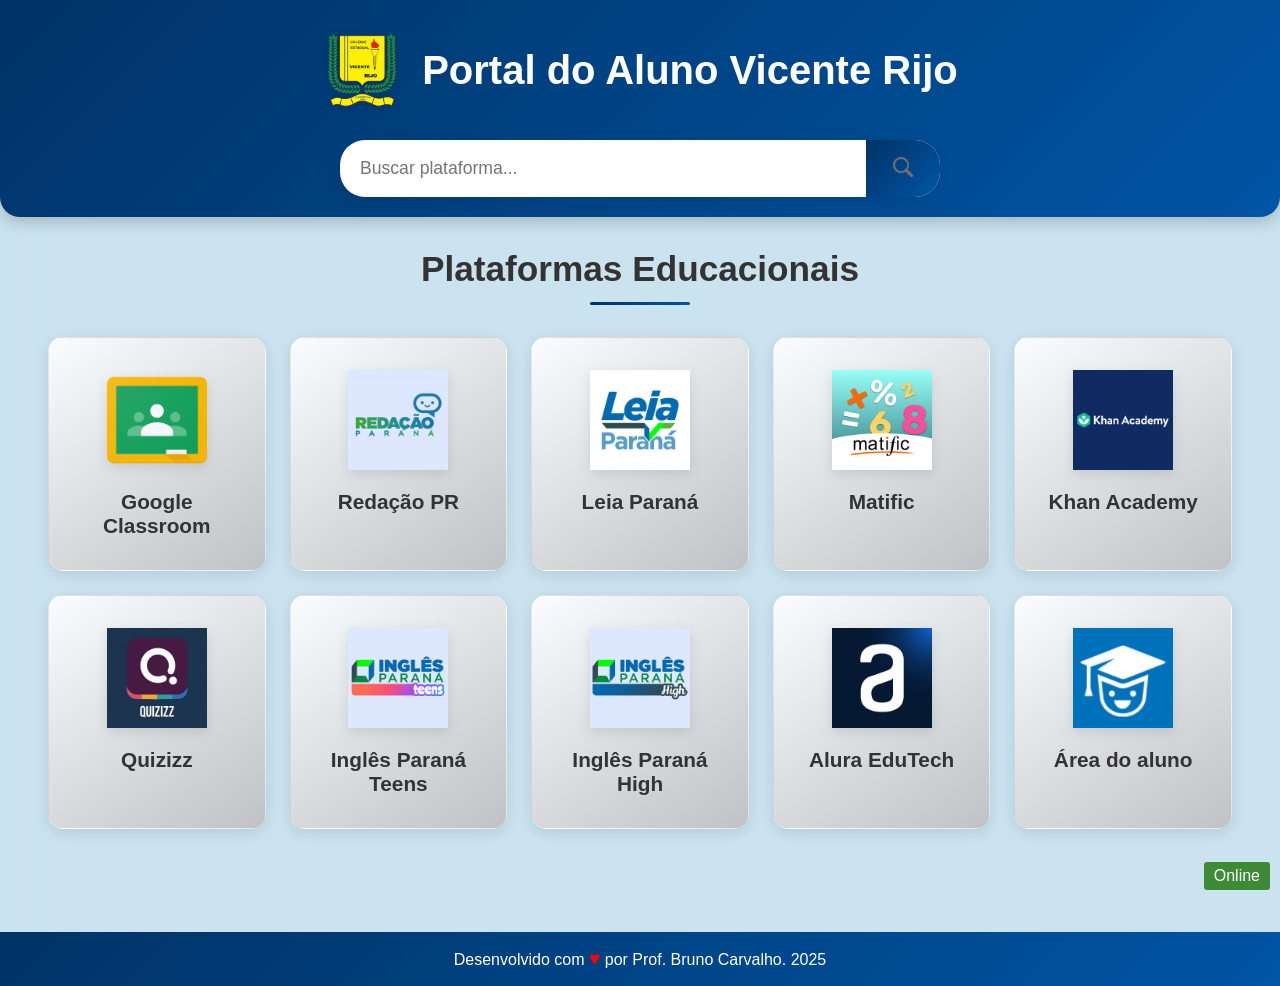
==== commit 174df6e1: "Add files via upload" ====
--- a/index.html
+++ b/index.html
@@ -1,181 +1,134 @@
-<!DOCTYPE html>
-<html lang="pt-BR">
-
-<head>
-    <meta charset="UTF-8">
-    <meta name="viewport" content="width=device-width, initial-scale=1.0">
-    <meta name="theme-color" content="#011423f2">
-    <meta name="description" content="Portal de acesso às plataformas educacionais do Colégio Vicente Rijo">
-    <meta name="mobile-web-app-capable" content="yes">
-    <meta name="apple-mobile-web-app-capable" content="yes">
-    <meta name="apple-mobile-web-app-status-bar-style" content="default">
-    <meta name="apple-mobile-web-app-title" content="Vicente Rijo">
-    <title>Portal do Aluno Vicente Rijo</title>
-    <link rel="manifest" href="manifest.json">
-    <link rel="apple-touch-icon" href="assets/images/icons/icon-192x192.png">
-    <link rel="icon" href="assets/images/icons/icon-192x192.png">
-    
-    <!-- Preload de recursos críticos -->
-    <link rel="preload" href="assets/css/style.css" as="style">
-    <link rel="preload" href="assets/js/app.js" as="script">
-    <link rel="preload" href="assets/images/logos/logo.png" as="image">
-    
-    <!-- Carregamento otimizado de CSS -->
-    <link rel="stylesheet" href="assets/css/style.css?v=3">
-    <link rel="stylesheet" href="assets/css/splash.css?v=3" media="print" onload="this.media='all'">
-    
-    <!-- Carregamento otimizado de scripts -->
-    <script src="assets/js/splash.js?v=3" defer></script>
-    <script src="assets/js/app.js?v=3" defer></script>
-</head>
-
-<body>
-    <div class="container">
-        <header class="header">
-            <div class="header-main">
-                <img src="assets/images/logos/logo.png" alt="Logo do Colégio Vicente Rijo" class="logo">
-                <div class="header-title-group">
-                    <h1>Portal do Aluno</h1>
-                    <span class="school-name">Vicente Rijo</span>
-                </div>
-            </div>
-            <div class="header-controls">
-                <form class="search-form" action="https://www.google.com/search" method="get" target="_blank">
-                    <input class="search-input" type="text" name="q" placeholder="Buscar no Google..." aria-label="Buscar no Google">
-                    <button class="search-button" type="submit">
-                        <img src="assets/images/icons/search.svg" alt="Buscar" width="20" height="20">
-                    </button>
-                </form>
-                <button id="toggle-theme" aria-label="Alternar modo claro/escuro">🌙</button>
-            </div>
-        </header>
-
-        <main class="main-content">
-            <section class="platforms-section">
-                <h2 class="section-title">Plataformas Educacionais</h2>
-                <div class="cards-grid">
-                    <!-- Google Classroom -->
-                    <div class="card" data-platform="Google Classroom">
-                        <img src="/assets/images/logos/classroom.png" alt="Google Classroom" class="card-logo" width="48" height="48" loading="lazy">
-                        <h3 class="card-title">Classroom</h3>
-                        <a href="https://accounts.google.com/ServiceLogin?continue=https%3A%2F%2Fclassroom.google.com&passive=true" target="_blank" class="card-link"></a>
-                    </div>
-                    <!-- Redação PR -->
-                    <div class="card" data-platform="Redação PR">
-                        <img src="/assets/images/logos/redacao.png" alt="Redação PR" class="card-logo" width="48" height="48" loading="lazy">
-                        <h3 class="card-title">Redação PR</h3>
-                        <a href="https://redacao.pr.gov.br/login" target="_blank" class="card-link"></a>
-                    </div>
-                    <!-- Leia Paraná -->
-                    <div class="card" data-platform="Leia Paraná">
-                        <img src="/assets/images/logos/leia.png" alt="Leia Paraná" class="card-logo" width="48" height="48" loading="lazy">
-                        <h3 class="card-title">Leia Paraná</h3>
-                        <a href="https://leiaparana.odilo.us/" target="_blank" class="card-link"></a>
-                    </div>
-                    <!-- Matific -->
-                    <div class="card" data-platform="Matific">
-                        <img src="/assets/images/logos/matific.png" alt="Matific" class="card-logo" width="48" height="48" loading="lazy">
-                        <h3 class="card-title">Matific</h3>
-                        <a href="https://www.matific.com/bra/pt-br/login-page/" target="_blank" class="card-link"></a>
-                    </div>
-                    <!-- Khan Academy -->
-                    <div class="card" data-platform="Khan Academy">
-                        <img src="/assets/images/logos/khanacademy.png" alt="Khan Academy" class="card-logo" width="48" height="48" loading="lazy">
-                        <h3 class="card-title">Khan Academy</h3>
-                        <a href="https://pt.khanacademy.org/login" target="_blank" class="card-link"></a>
-                    </div>
-                    <!-- Quizizz -->
-                    <div class="card" data-platform="Quizizz">
-                        <img src="/assets/images/logos/quizizz.png" alt="Quizizz" class="card-logo" width="48" height="48" loading="lazy">
-                        <h3 class="card-title">Quizizz</h3>
-                        <a href="https://quizizz.com/login?source=top_nav_login_button&ctaSource=top_nav_login_button&ref=header_tab&webflow_referrer=webflow&lng=pt-BR&fromPage=/" target="_blank" class="card-link"></a>
-                    </div>
-                    <!-- Inglês Paraná Teens -->
-                    <div class="card" data-platform="Inglês Paraná Teens">
-                        <img src="/assets/images/logos/inglesparanateens.png" alt="Inglês Paraná Teens" class="card-logo" width="48" height="48" loading="lazy">
-                        <h3 class="card-title">Inglês PR Teens</h3>
-                        <a href="https://pt.englishcentral.com/partner/parana" target="_blank" class="card-link"></a>
-                    </div>
-                    <!-- Inglês Paraná High -->
-                    <div class="card" data-platform="Inglês Paraná high">
-                        <img src="/assets/images/logos/inglesparanahigh.png" alt="Inglês Paraná high" class="card-logo" width="48" height="48" loading="lazy">
-                        <h3 class="card-title">Inglês PR High</h3>
-                        <a href="http://inglesparana.learn.corporate.ef.com/" target="_blank" class="card-link"></a>
-                    </div>
-                    <!-- Alura EduTech -->
-                    <div class="card" data-platform="Alura">
-                        <img src="/assets/images/logos/alura.png" alt="Alura EduTech" class="card-logo" width="48" height="48" loading="lazy">
-                        <h3 class="card-title">Alura EduTech</h3>
-                        <a href="https://cursos.alura.com.br/edutech" target="_blank" class="card-link"></a>
-                    </div>
-                    <!-- Scratch -->
-                    <div class="card" data-platform="Scratch">
-                        <img src="/assets/images/logos/scratch.png" alt="Scratch" class="card-logo" width="48" height="48" loading="lazy">
-                        <h3 class="card-title">Scratch</h3>
-                        <a href="https://scratch.mit.edu/" target="_blank" class="card-link"></a>
-                    </div>
-                    <!-- GitHub -->
-                    <div class="card" data-platform="GitHub">
-                        <img src="/assets/images/logos/github.png" alt="GitHub" class="card-logo" width="48" height="48" loading="lazy">
-                        <h3 class="card-title">GitHub</h3>
-                        <a href="https://github.com/login" target="_blank" class="card-link"></a>
-                    </div>
-                    <!-- Mblock -->
-                    <div class="card" data-platform="Mblock">
-                        <img src="/assets/images/logos/mblock.png" alt="Mblock ide" class="card-logo" width="48" height="48" loading="lazy">
-                        <h3 class="card-title">Mblock</h3>
-                        <a href="https://ide.mblock.cc/" target="_blank" class="card-link"></a>
-                    </div>
-                    <!-- Área do Aluno -->
-                    <div class="card" data-platform="Aluno">
-                        <img src="/assets/images/logos/areadoaluno.png" alt="Área do aluno" class="card-logo" width="48" height="48" loading="lazy">
-                        <h3 class="card-title">Área do aluno</h3>
-                        <a href="https://www.areadoaluno.seed.pr.gov.br/servicosaoaluno/pages/publico/login.jsf?dswid=595" target="_blank" class="card-link"></a>
-                    </div>
-                    <!-- Área do Aluno VR -->
-                    <div class="card" data-platform="Aluno VR">
-                        <img src="/assets/images/logos/logo.webp" alt="Área do aluno" class="card-logo" width="48" height="48" loading="lazy">
-                        <h3 class="card-title">Informações VR</h3>
-                        <a href="https://sites.google.com/escola.pr.gov.br/vicenterijoescolaonline/in%C3%ADcio" target="_blank" class="card-link"></a>
-                    </div>
-                </div>
-            </section>
-        </main>
-
-        <footer class="footer">
-            <p>&copy; 2025 &bull; feito com <span class="heart">❤</span> <a href="http://profbt.vercel.app" target="_blank" rel="noopener">Prof Bruno Carvalho</a></p>
-            <p class="footer-copy">Colégio Vicente Rijo. Todos os direitos reservados.</p>
-            <button id="install-button" aria-label="Instalar aplicativo">Instalar Portal do Aluno</button>
-        </footer>
-    </div>
-    
-    <!-- Botão de status online/offline -->
-    <button id="network-status-indicator" aria-label="Status da rede">Status</button>
-    
-    <!-- Registro do Service Worker -->
-    <script>
-    if ('serviceWorker' in navigator) {
-      window.addEventListener('load', function() {
-        navigator.serviceWorker.register('sw.js?v=3').then(function(registration) {
-          console.log('ServiceWorker registrado com sucesso:', registration.scope);
-        }, function(err) {
-          console.log('Falha ao registrar o ServiceWorker:', err);
-        });
-      });
-    }
-    </script>
-
-    <!-- Modal de Atualização de PWA -->
-    <div id="update-modal-overlay" class="update-modal-overlay">
-        <div class="update-modal-container">
-            <h3 class="update-modal-title">Atualização Disponível!</h3>
-            <p class="update-modal-message">Uma nova versão do Portal do Aluno está pronta para ser instalada. Deseja atualizar agora para ter acesso às últimas melhorias?</p>
-            <div class="update-modal-buttons">
-                <button id="update-now-button" class="update-modal-button primary">Atualizar Agora</button>
-                <button id="update-later-button" class="update-modal-button secondary">Mais Tarde</button>
-            </div>
-        </div>
-    </div>
-</body>
-
-</html>+<!DOCTYPE html>
+<html lang="pt-BR">
+
+<head>
+    <meta charset="UTF-8">
+    <meta name="viewport" content="width=device-width, initial-scale=1.0">
+    <meta name="theme-color" content="#005CA9">
+    <title>Portal do Aluno Vicente Rijo</title>
+    <link rel="manifest" href="/manifest.json">
+    <link rel="stylesheet" href="/assets/css/style.css">
+    <link rel="icon" href="/assets/images/icons/icon-192x192.png">
+</head>
+
+<body>
+
+    <div class="container">
+        <header class="header">
+            <div class="logo-title-container">
+                <img src="/assets/images/logos/logo.png" alt="Logo Colégio Vicente Rijo" class="school-logo">
+                <h1 class="title">Portal do Aluno <span>Vicente Rijo</span></h1>
+            </div>
+
+            <div class="search-container">
+                <form class="search-form">
+                    <input type="search" 
+                           placeholder="Buscar plataforma..." 
+                           aria-label="Buscar plataforma"
+                           class="search-input"
+                           autocomplete="off">
+                    <button type="button" class="search-button">
+                        <img src="/assets/images/icons/search.png" alt="Buscar" width="24">
+                    </button>
+                </form>
+            </div>
+        </header>
+
+        <main class="main-content">
+            <section class="platforms-section">
+                <h2 class="section-title">Plataformas Educacionais</h2>
+
+                <div class="cards-grid">
+                    <!-- Google Services -->
+                    <div class="card" data-platform="Google Classroom" onclick="trackLinkClick(this)">
+                        <img src="/assets/images/logos/classroom.png" alt="Google Classroom" class="card-logo">
+                        <h3 class="card-title">Google Classroom</h3>
+                        <a href="https://accounts.google.com/ServiceLogin?continue=https%3A%2F%2Fclassroom.google.com&passive=true"
+                            target="_blank" class="card-link" aria-hidden="true"></a>
+                    </div>
+
+                    <!-- Redação PR -->
+                    <div class="card" data-platform="Redação PR" onclick="trackLinkClick(this)">
+                        <img src="/assets/images/logos/redacao.png" alt="Redação PR" class="card-logo">
+                        <h3 class="card-title">Redação PR</h3>
+                        <a href="https://redacao.pr.gov.br/login" target="_blank" class="card-link"
+                            aria-hidden="true"></a>
+                    </div>
+
+                    <!-- Leia Paraná -->
+                    <div class="card" data-platform="Leia Paraná" onclick="trackLinkClick(this)">
+                        <img src="/assets/images/logos/leia.png" alt="Leia Paraná" class="card-logo">
+                        <h3 class="card-title">Leia Paraná</h3>
+                        <a href="https://leiaparana.odilo.us/" target="_blank" class="card-link" aria-hidden="true"></a>
+                    </div>
+
+                    <!-- Matific -->
+                    <div class="card" data-platform="Matific" onclick="trackLinkClick(this)">
+                        <img src="/assets/images/logos/matific.png" alt="Matific" class="card-logo">
+                        <h3 class="card-title">Matific</h3>
+                        <a href="https://www.matific.com/bra/pt-br/login-page/" target="_blank" class="card-link"
+                            aria-hidden="true"></a>
+                    </div>
+
+                    <!-- Khan Academy -->
+                    <div class="card" data-platform="Khan Academy" onclick="trackLinkClick(this)">
+                        <img src="/assets/images/logos/khanacademy.png" alt="Khan Academy" class="card-logo">
+                        <h3 class="card-title">Khan Academy</h3>
+                        <a href="https://pt.khanacademy.org/login" target="_blank" class="card-link"
+                            aria-hidden="true"></a>
+                    </div>
+
+                    <!-- Quizizz -->
+                    <div class="card" data-platform="Quizizz" onclick="trackLinkClick(this)">
+                        <img src="/assets/images/logos/quizizz.png" alt="Quizizz" class="card-logo">
+                        <h3 class="card-title">Quizizz</h3>
+                        <a href="https://quizizz.com/login?source=top_nav_login_button&ctaSource=top_nav_login_button&ref=header_tab&webflow_referrer=webflow&lng=pt-BR&fromPage=/"
+                            target="_blank" class="card-link" aria-hidden="true"></a>
+                    </div>
+
+                    <!-- Inglês Paraná Teens -->
+                    <div class="card" data-platform="Inglês Paraná Teens" onclick="trackLinkClick(this)">
+                        <img src="/assets/images/logos/inglesparanateens.png" alt="Inglês Paraná Teensl" class="card-logo">
+                        <h3 class="card-title">Inglês Paraná Teens</h3>
+                        <a href="https://pt.englishcentral.com/partner/parana" target="_blank" class="card-link"
+                            aria-hidden="true"></a>
+                    </div>
+
+                    <!-- Inglês Paraná high -->
+                    <div class="card" data-platform="Inglês Paraná high" onclick="trackLinkClick(this)">
+                        <img src="/assets/images/logos/inglesparanahigh.png" alt="Inglês Paraná high" class="card-logo">
+                        <h3 class="card-title">Inglês Paraná High</h3>
+                        <a href="http://inglesparana.learn.corporate.ef.com/" target="_blank" class="card-link"
+                            aria-hidden="true"></a>
+                    </div>
+
+                    <!-- EduTech -->
+                    <div class="card" data-platform="Alura" onclick="trackLinkClick(this)">
+                        <img src="/assets/images/logos/alura.png" alt="Alura EduTech" class="card-logo">
+                        <h3 class="card-title">Alura EduTech</h3>
+                        <a href="https://cursos.alura.com.br/edutech" target="_blank" class="card-link"
+                            aria-hidden="true"></a>
+                    </div>
+
+                    <!-- Area do Aluno -->
+                    <div class="card" data-platform="Aluno" onclick="trackLinkClick(this)">
+                        <img src="/assets/images/logos/areadoaluno.png" alt="Area do aluno" class="card-logo">
+                        <h3 class="card-title">Área do aluno</h3>
+                        <a href="https://www.areadoaluno.seed.pr.gov.br/servicosaoaluno/pages/publico/login.jsf?dswid=595"
+                            target="_blank" class="card-link" aria-hidden="true"></a>
+                    </div>
+                </div>
+
+    </div>
+    </section>
+    </main>
+
+    <footer class="footer">
+        <p>Desenvolvido com <span class="heart">♥</span> por Prof. Bruno Carvalho. 2025</p>
+    </footer>
+    </div>
+
+    <script src="/assets/js/app.js" defer></script>
+</body>
+
+</html>
--- a/assets/css/style.css
+++ b/assets/css/style.css
@@ -1,849 +1,261 @@
-/* Estilos aprimorados para o Portal do Aluno Vicente Rijo */
-:root {
-    --pr-blue: #ffb90f;
-    --pr-green: #3D8B37;
-    --white: #FFFFFF;
-    --gray-light: #F5F5F5;
-    --gray-medium: #E0E0E0;
-    --text-dark: #333333;
-    --red-heart: #FF0000;
-    --yelow_vr: #f1c40f;
-    --bg-light: linear-gradient(135deg, #011427 0%, #011527 100%);
-    --card-bg: rgba(255, 255, 255, 0.95);
-    --card-shadow: 0 4px 6px rgba(0, 0, 0, 0.1);
-    --transition-speed: 0.3s;
-    --header-bg: rgba(1, 20, 35, 0.95);
-    --footer-bg: rgba(1, 20, 35, 0.95);
-}
-
-/* Dark mode - As cores e estilos definidos aqui sobrescrevem os do tema claro quando [data-theme="dark"] está ativo */
-[data-theme="dark"] {
-    --card-bg: #2C2C2C;
-    --text-dark: #FFFFFF;
-    --gray-light: #1A1A1A;
-    --card-shadow: 0 4px 15px rgba(0,0,0,0.4);
-    --header-bg: #1A1A1A;
-    --footer-bg: #1A1A1A;
-}
-
-* {
-    margin: 0;
-    padding: 0;
-    box-sizing: border-box;
-    font-family: 'Segoe UI', Roboto, Oxygen, Ubuntu, Cantarell, sans-serif;
-}
-
-body {
-    background-color: var(--gray-light);
-    color: var(--text-dark);
-    font-family: 'Segoe UI', Roboto, sans-serif;
-    overflow-x: hidden;
-    line-height: 1.6;
-}
-
-html, body {
-    overflow-x: hidden;
-    width: 100vw;
-    max-width: 100vw;
-}
-
-.container {
-    min-height: 100vh;
-    display: flex;
-    flex-direction: column;
-    position: relative;
-    z-index: 1;
-    width: 100vw;
-    max-width: 100vw;
-    box-sizing: border-box;
-}
-
-.header {
-    display: flex;
-    flex-direction: column;
-    align-items: center;
-    padding: 20px;
-    background: var(--header-bg);
-    color: var(--white);
-    border-radius: 0;
-    box-shadow: 0 5px 15px rgba(0, 0, 0, 0.2);
-    backdrop-filter: blur(10px);
-    -webkit-backdrop-filter: blur(10px);
-}
-
-.header-main {
-    display: flex;
-    align-items: center;
-    gap: 1.5rem;
-    margin-bottom: 1rem;
-}
-
-.logo {
-    max-height: 70px;
-    width: auto;
-    display: block;
-}
-
-.header-title-group {
-    display: flex;
-    flex-direction: column;
-    align-items: flex-start;
-}
-
-h1 {
-    font-size: 2.5rem;
-    color: var(--white);
-    text-shadow: 2px 2px 4px rgba(0, 0, 0, 0.3);
-    margin: 0;
-    line-height: 1.2;
-    font-weight: 700;
-}
-
-.school-name {
-    font-size: 1.2rem;
-    color: rgba(255, 255, 255, 0.8);
-    margin-top: 0.2rem;
-}
-
-.header-controls {
-    display: flex;
-    justify-content: center;
-    align-items: center;
-    gap: 0.5rem;
-    max-width: 500px;
-    width: 100%;
-    margin: 1rem auto 0 auto;
-}
-
-.search-form {
-    flex: 1;
-    display: flex;
-    width: 100%;
-    border-radius: 50px;
-    overflow: hidden;
-    box-shadow: var(--card-shadow);
-    background: var(--card-bg);
-    border: 1px solid rgba(0, 0, 0, 0.1);
-    transition: transform var(--transition-speed) ease, box-shadow var(--transition-speed) ease;
-}
-
-.search-form:focus-within {
-    transform: translateY(-2px);
-    box-shadow: 0 6px 12px rgba(0, 0, 0, 0.15);
-}
-
-.search-input {
-    flex: 1;
-    padding: 0.8rem 1.2rem;
-    border: none;
-    font-size: 1rem;
-    min-width: 0;
-    outline: none;
-    height: 44px;
-    background: transparent;
-    color: var(--text-dark);
-}
-
-/* BOTÃO DE BUSCA - ESTILO PADRÃO */
-.search-button {
-    background-color: var(--pr-blue);
-    border: none;
-    padding: 0 1.5rem;
-    cursor: pointer;
-    display: flex;
-    align-items: center;
-    justify-content: center;
-    transition: all var(--transition-speed) ease;
-    height: 44px;
-    border-left: 1px solid rgba(255, 255, 255, 0.2);
-}
-
-.search-button:hover {
-    background-color: var(--pr-green);
-    transform: scale(1.05);
-}
-
-.search-button:active {
-    transform: scale(0.95);
-}
-
-.search-button img {
-    width: 20px;
-    height: 20px;
-    filter: brightness(0) invert(1);
-    transition: transform var(--transition-speed) ease;
-}
-
-.search-button:hover img {
-    transform: scale(1.1);
-}
-
-.main-content {
-    flex: 1;
-    padding: 2rem;
-}
-
-.section-title {
-    text-align: center;
-    margin-bottom: 2rem;
-    color: var(--text-dark);
-    font-size: 2rem;
-    font-weight: bold;
-    position: relative;
-    padding-bottom: 0.5rem;
-}
-
-.section-title::after {
-    content: '';
-    position: absolute;
-    bottom: 0;
-    left: 50%;
-    transform: translateX(-50%);
-    width: 60px;
-    height: 3px;
-    background: var(--pr-blue);
-    border-radius: 2px;
-}
-
-.platforms-section {
-    background-color: transparent;
-}
-
-.cards-grid {
-    display: grid;
-    grid-template-columns: repeat(auto-fill, minmax(150px, 1fr));
-    gap: 1rem;
-    padding: 0 1rem;
-    box-sizing: border-box;
-    width: 100%;
-    max-width: 1400px;
-    margin: 0 auto;
-    overflow-x: visible;
-}
-
-.card {
-    background: var(--card-bg);
-    border-radius: 15px;
-    padding: 1.5rem 1rem;
-    text-align: center;
-    transition: all var(--transition-speed) ease;
-    box-shadow: var(--card-shadow);
-    cursor: pointer;
-    position: relative;
-    overflow: hidden;
-    border: 1px solid rgba(0, 0, 0, 0.1);
-    color: var(--text-dark);
-}
-
-.card::before {
-    content: '';
-    position: absolute;
-    top: 0;
-    left: 0;
-    width: 100%;
-    height: 100%;
-    background: linear-gradient(45deg, transparent, rgba(255, 255, 255, 0.1), transparent);
-    transform: translateX(-100%);
-    transition: transform 0.6s ease;
-}
-
-.card:hover::before {
-    transform: translateX(100%);
-}
-
-.card:hover {
-    transform: translateY(-5px) scale(1.02);
-    box-shadow: 0 10px 20px rgba(0, 92, 169, 0.3);
-    background: var(--bg-light);
-    color: var(--white);
-}
-
-.card-logo {
-    width: 80px;
-    height: 80px;
-    object-fit: contain;
-    margin-bottom: 0.5rem;
-}
-
-.card-title {
-    font-size: 1.1rem;
-    font-weight: 600;
-    margin-bottom: 0.5rem;
-}
-
-.card-description {
-    font-size: 0.9rem;
-    color: var(--text-dark);
-    margin-bottom: 1rem;
-}
-
-.card-link {
-    display: block;
-    position: absolute;
-    top: 0;
-    left: 0;
-    width: 100%;
-    height: 100%;
-    text-indent: -9999px;
-    z-index: 1;
-    outline: none;
-}
-
-.footer {
-    text-align: center;
-    padding: 20px;
-    background: var(--footer-bg);
-    color: var(--white);
-    margin-top: auto;
-    border-radius: 5px;
-    box-shadow: 0 -2px 10px rgba(0, 0, 0, 0.1);
-}
-
-.footer-copy {
-    font-size: 0.95rem;
-    color: var(--gray-medium);
-    margin-top: 0.2rem;
-}
-
-.footer-copy a {
-    color: var(--gray-medium);
-    text-decoration: none;
-}
-
-.footer-copy a:hover {
-    text-decoration: underline;
-}
-
-.footer-copy a:visited {
-    color: var(--gray-medium);
-}
-
-.heart {
-    color: var(--red-heart);
-    font-size: 1.2em;
-    animation: pulse 1.5s infinite;
-    display: inline-block;
-}
-
-@keyframes pulse {
-    0% {
-        transform: scale(1);
-    }
-    50% {
-        transform: scale(1.2);
-    }
-    100% {
-        transform: scale(1);
-    }
-}
-
-/* =========== DESKTOP STYLES (min-width: 769px) =========== */
-@media (min-width: 769px) {
-    .header-main {
-        gap: 2rem;
-    }
-    .logo {
-        max-height: 100px;
-    }
-    h1 {
-        font-size: 3rem;
-    }
-    .school-name {
-        font-size: 2rem;
-        margin-top: 0.1rem;
-    }
-    .header-controls {
-        margin-top: 1.5rem;
-    }
-    .cards-grid {
-      grid-template-columns: repeat(auto-fill, minmax(170px, 1fr));
-      gap: 2rem;
-      padding: 0 2rem;
-    }
-  
-    .card {
-      padding: 2rem;
-    }
-  
-    .footer {
-      padding: 2rem;
-    }
-}
-
-/* =========== MOBILE STYLES =========== */
-
-/* ----------- TABLET (max-width: 768px) ----------- */
-@media (max-width: 768px) {
-    .header {
-        padding: 15px 0;
-    }
-    .header-main {
-        gap: 1rem;
-        margin-bottom: 0.8rem;
-    }
-    .logo {
-        max-height: 65px;
-    }
-    h1 {
-        font-size: 2.2rem;
-    }
-    .school-name {
-        font-size: 1.1rem;
-    }
-    .header-controls {
-        margin-top: 0.8rem;
-        padding: 0 0.5rem;
-    }
-    .footer {
-        padding: 15px 0;
-    }
-    .container {
-        /* Removido padding lateral para cabeçalho e rodapé ocuparem 100% */
-    }
-    .main-content {
-        padding: 1rem 15px; /* Adiciona padding horizontal ao conteúdo principal */
-    }
-    .cards-grid {
-        padding: 0 0.5rem;
-    }
-}
-
-/* ----------- CELULAR (max-width: 480px) ----------- */
-@media (max-width: 480px) {
-    .header {
-        padding: 15px;
-        align-items: center;
-    }
-    .header-main {
-        flex-direction: column;
-        text-align: center;
-        gap: 0.5rem;
-        margin-bottom: 0.8rem;
-    }
-    .logo {
-        max-height: 55px;
-        margin-bottom: 0.5rem;
-    }
-    h1 {
-        font-size: 1.6rem;
-        line-height: 1.1;
-    }
-    .school-name {
-        font-size: 0.8rem;
-        margin-top: 0;
-    }
-    .header-controls {
-        flex-direction: column;
-        width: 100%;
-        max-width: 300px;
-        margin: 0.8rem auto 0 auto;
-        gap: 10px;
-        align-items: center;
-    }
-    .search-form {
-        width: 100%;
-        max-width: 280px;
-        margin: 0 auto;
-    }
-    #toggle-theme, #install-button {
-        width: 100%;
-        max-width: 280px;
-        margin: 0 auto;
-        font-size: 0.85rem;
-        padding: 0.5rem 1rem;
-    }
-    #toggle-theme {
-        margin-bottom: 0.5rem;
-        z-index: 9999;
-    }
-    #toggle-theme:focus {
-        outline: none !important;
-        box-shadow: none !important;
-    }
-    .section-title {
-        font-size: 1.5rem;
-        margin-bottom: 1rem;
-    }
-    .main-content {
-        padding: 1rem 15px;
-    }
-    .cards-grid {
-        grid-template-columns: repeat(auto-fill, minmax(120px, 1fr));
-        gap: 10px;
-        padding: 0 10px;
-    }
-    .footer {
-        padding: 10px 15px;
-        text-align: center;
-    }
-    .footer-copy {
-        word-break: break-word;
-        font-size: 0.85rem;
-    }
-    .footer-copy a {
-        word-break: break-word;
-    }
-    /* A regra de ocultação do indicador de status da rede foi movida para o CSS global e é controlada por JS */
-}
-
-/* Acessibilidade - Foco visível universal */
-:focus {
-    outline: none; /* Remove a outline padrão para todos os elementos */
-    box-shadow: none; /* Remove qualquer box-shadow padrão ao focar */
-    /* Se precisar de um foco visual para outros elementos, adicione regras mais específicas para eles */
-}
-
-/* Estilos para o tema escuro (aplicados quando data-theme="dark") */
-[data-theme="dark"] body {
-    background-color: var(--gray-light);
-    color: var(--text-dark);
-}
-[data-theme="dark"] .header, [data-theme="dark"] .footer {
-    background: var(--header-bg);
-    color: var(--text-dark);
-}
-[data-theme="dark"] .card {
-    background: var(--card-bg);
-    color: var(--text-dark);
-    border: 1.5px solid #444444;
-    box-shadow: var(--card-shadow);
-}
-[data-theme="dark"] .card .card-title,
-[data-theme="dark"] .card .card-description {
-    color: #fff;
-}
-[data-theme="dark"] .card:hover, [data-theme="dark"] .card:focus-within {
-    background: #3A3A3A;
-    color: #fff;
-    box-shadow: 0 8px 25px rgba(0,0,0,0.6);
-    border-color: #4285f4;
-}
-[data-theme="dark"] .card-link {
-    color: #90caf9;
-}
-[data-theme="dark"] .card-link:hover, [data-theme="dark"] .card-link:focus {
-    color: #fff;
-    text-decoration: underline;
-}
-[data-theme="dark"] .footer, [data-theme="dark"] .footer-copy {
-    color: #bbb;
-}
-[data-theme="dark"] .search-form {
-    background: var(--card-bg);
-    border-color: #555;
-}
-[data-theme="dark"] .search-input {
-    background: var(--card-bg);
-    color: var(--text-dark);
-}
-[data-theme="dark"] .search-input::placeholder {
-    color: #aaa;
-}
-[data-theme="dark"] .search-button {
-    background-color: var(--card-bg);
-}
-[data-theme="dark"] .search-button:hover {
-    background-color: #4285f4;
-}
-[data-theme="dark"] .section-title {
-    color: #FFFFFF;
-}
-
-/* Melhora o contraste no modo escuro */
-[data-theme="dark"] .header {
-    background: #1A1A1A;
-}
-[data-theme="dark"] .header-main .logo {
-    filter: brightness(0.9) invert(0.1);
-}
-[data-theme="dark"] .header-main h1, [data-theme="dark"] .header-main .school-name {
-    color: #FFFFFF;
-}
-
-/* Melhora o contraste no modo escuro para o subtítulo */
-[data-theme="dark"] .subtitle {
-    color: rgba(255, 255, 255, 0.98);
-}
-
-/* Botão de alternância de tema no header */
-#toggle-theme {
-    margin-left: 0;
-    font-size: 1.7rem;
-    background: none;
-    border: none;
-    cursor: pointer;
-    vertical-align: middle;
-    color: #ffd600;
-    transition: filter 0.2s;
-    outline: 0 !important;
-    box-shadow: none !important;
-    -webkit-tap-highlight-color: transparent;
-    flex-shrink: 0;
-    z-index: 9999;
-}
-#toggle-theme:focus {
-    filter: none;
-    outline: 0 !important;
-    box-shadow: none !important;
-}
-
-@media (max-width: 768px) {
-    #toggle-theme {
-        margin-left: 0.5rem;
-        font-size: 2rem;
-    }
-}
-
-/* Estilos para o link 'Prof Bruno Carvalho' no rodapé */
-.footer p a {
-    color: var(--white) !important;
-    text-decoration: none;
-    position: relative;
-    padding: 0 2px;
-    transition: all 0.3s ease;
-}
-
-.footer p a:visited {
-    color: var(--white) !important;
-}
-
-.footer p a:hover {
-    color: var(--pr-blue) !important;
-    transform: translateY(-2px);
-}
-
-.footer p a::after {
-    content: '';
-    position: absolute;
-    width: 100%;
-    height: 2px;
-    bottom: -2px;
-    left: 0;
-    background-color: var(--pr-blue);
-    transform: scaleX(0);
-    transform-origin: right;
-    transition: transform 0.3s ease;
-}
-
-.footer p a:hover::after {
-    transform: scaleX(1);
-    transform-origin: left;
-}
-
-/* Dark mode para o link do rodapé */
-[data-theme="dark"] .footer p a:hover {
-    color: var(--yelow_vr) !important;
-}
-
-[data-theme="dark"] .footer p a::after {
-    background-color: var(--yelow_vr);
-}
-
-/* Estilos para o indicador de status da rede */
-#network-status-indicator {
-    position: fixed;
-    bottom: 20px;
-    right: 20px;
-    padding: 8px 15px;
-    border-radius: 5px;
-    color: var(--white);
-    font-size: 0.9rem;
-    font-weight: normal;
-    line-height: 1;
-    border: none;
-    cursor: pointer;
-    z-index: 1000;
-    transition: background-color 0.3s ease, transform 0.2s ease, box-shadow 0.2s ease;
-    box-shadow: 0 2px 5px rgba(0, 0, 0, 0.2);
-    text-align: center;
-    display: none; /* Começa oculto, o JS controla a visibilidade */
-    align-items: center;
-    justify-content: center;
-}
-
-#network-status-indicator:hover {
-    transform: translateY(-2px);
-    box-shadow: 0 4px 8px rgba(0, 0, 0, 0.3);
-}
-
-.network-status-online {
-    background-color: #28a745;
-}
-
-.network-status-offline {
-    background-color: #dc3545;
-}
-
-/* Estilos para o botão de instalação (PWA) */
-#install-button {
-    background-color: transparent;
-    color: var(--white);
-    border: 1px solid rgba(255, 255, 255, 0.5);
-    padding: 0.6rem 1.2rem;
-    border-radius: 25px;
-    font-size: 0.9rem;
-    cursor: pointer;
-    transition: all 0.3s ease;
-    margin-top: 15px;
-    display: none; /* Começa oculto, o JS controla a visibilidade */
-}
-
-#install-button:hover {
-    background-color: rgba(255, 255, 255, 0.1);
-    border-color: var(--white);
-    transform: translateY(-2px);
-}
-
-#install-button:active {
-    transform: translateY(0);
-}
-
-/* Dark mode para o botão de instalação */
-[data-theme="dark"] #install-button {
-    color: var(--text-dark);
-    border-color: rgba(255, 255, 255, 0.3);
-}
-
-[data-theme="dark"] #install-button:hover {
-    background-color: rgba(255, 255, 255, 0.15);
-    border-color: var(--text-dark);
-}
-
-/* ========================================= */
-/* Estilos para o Modal de Atualização (PWA) */
-/* ========================================= */
-.update-modal-overlay {
-    position: fixed;
-    top: 0;
-    left: 0;
-    width: 100%;
-    height: 100%;
-    background: rgba(0, 0, 0, 0.7);
-    display: flex;
-    justify-content: center;
-    align-items: center;
-    z-index: 10000; /* Acima de todos os outros elementos */
-    opacity: 0;
-    visibility: hidden;
-    transition: opacity 0.3s ease, visibility 0.3s ease;
-}
-
-.update-modal-overlay.active {
-    opacity: 1;
-    visibility: visible;
-}
-
-.update-modal-container {
-    background: var(--card-bg);
-    padding: 2rem;
-    border-radius: 15px;
-    text-align: center;
-    max-width: 90%;
-    width: 450px;
-    box-shadow: var(--card-shadow);
-    transform: translateY(-20px);
-    transition: transform 0.3s ease;
-    border: 1px solid rgba(0, 0, 0, 0.1);
-}
-
-.update-modal-overlay.active .update-modal-container {
-    transform: translateY(0);
-}
-
-.update-modal-title {
-    font-size: 1.8rem;
-    color: var(--text-dark);
-    margin-bottom: 1rem;
-}
-
-.update-modal-message {
-    font-size: 1rem;
-    color: var(--text-dark);
-    margin-bottom: 2rem;
-    line-height: 1.5;
-}
-
-.update-modal-buttons {
-    display: flex;
-    justify-content: center;
-    gap: 1rem;
-}
-
-.update-modal-button {
-    padding: 0.8rem 1.5rem;
-    border: none;
-    border-radius: 8px;
-    cursor: pointer;
-    font-size: 1rem;
-    font-weight: 600;
-    transition: all 0.2s ease;
-    min-width: 150px;
-}
-
-.update-modal-button.primary {
-    background: var(--pr-blue);
-    color: var(--white);
-}
-
-.update-modal-button.primary:hover {
-    background: var(--pr-green);
-    transform: translateY(-2px);
-}
-
-.update-modal-button.primary:active {
-    transform: translateY(0);
-}
-
-.update-modal-button.secondary {
-    background: var(--gray-medium);
-    color: var(--text-dark);
-}
-
-.update-modal-button.secondary:hover {
-    background: #c5c5c5;
-    transform: translateY(-2px);
-}
-
-.update-modal-button.secondary:active {
-    transform: translateY(0);
-}
-
-/* Dark mode para o modal */
-[data-theme="dark"] .update-modal-container {
-    background: #2C2C2C;
-    border: 1px solid #444444;
-    box-shadow: 0 5px 15px rgba(0,0,0,0.5);
-}
-[data-theme="dark"] .update-modal-title,
-[data-theme="dark"] .update-modal-message {
-    color: #FFFFFF;
-}
-[data-theme="dark"] .update-modal-button.secondary {
-    background: #555555;
-    color: #FFFFFF;
-}
-[data-theme="dark"] .update-modal-button.secondary:hover {
-    background: #666666;
-}
-
-/* Responsividade do modal */
-@media (max-width: 480px) {
-    .update-modal-container {
-        padding: 1.5rem;
-        width: 95%;
-    }
-    .update-modal-title {
-        font-size: 1.5rem;
-    }
-    .update-modal-message {
-        font-size: 0.9rem;
-    }
-    .update-modal-buttons {
-        flex-direction: column;
-        gap: 0.8rem;
-    }
-    .update-modal-button {
-        width: 100%;
-        min-width: unset;
-    }
-}+/* Estilos aprimorados para o Portal do Aluno Vicente Rijo */
+:root {
+    --pr-blue: #1400a9;
+    --pr-green: #3D8B37;
+    --white: #FFFFFF;
+    --gray-light: #F5F5F5;
+    --gray-medium: #E0E0E0;
+    --text-dark: #333333;
+    --red-heart: #FF0000;
+    --bg-gradient: linear-gradient(135deg, #003366 0%, #0055a5 100%);
+    --card-gradient: linear-gradient(145deg, rgba(255, 255, 255, 0.9), rgba(190, 190, 193, 0.9));
+}
+
+* {
+    margin: 0;
+    padding: 0;
+    box-sizing: border-box;
+    font-family: 'Segoe UI', Roboto, Oxygen, Ubuntu, Cantarell, sans-serif;
+}
+
+body {
+    background-color: var(--gray-light);
+    color: var(--text-dark);
+    font-family: 'Segoe UI', Roboto, sans-serif;
+    overflow-x: hidden;
+}
+
+/* Efeito Parallax */
+
+/*.parallax-bg {
+    position: fixed;
+    top: 0;
+    left: 0;
+    width: 100%;
+    height: 100vh;
+    background: url('/assets/images/logos/paralax.webp') no-repeat center center/cover;
+    z-index: -1;
+}*/
+.container {
+    min-height: 100vh;
+    display: flex;
+    flex-direction: column;
+    position: relative;
+    z-index: 1;
+}
+
+.header {
+    background: var(--bg-gradient);
+    padding: 20px;
+    border-radius: 0 0 20px 20px;
+    box-shadow: 0 5px 15px rgba(0, 0, 0, 0.2);
+    display: flex;
+    flex-direction: column;
+    align-items: center;
+    color: var(--white);
+}
+
+.logo-title-container {
+    display: flex;
+    align-items: center;
+    justify-content: center;
+    padding: 10px 20px;
+    width: 100%;
+}
+
+.school-logo {
+    height: 80px;
+    width: auto;
+    margin-right: 20px;
+    filter: drop-shadow(0 2px 4px rgba(0, 0, 0, 0.2));
+}
+
+.title {
+    font-size: 2.5rem;
+    font-weight: bold;
+    text-align: center;
+}
+
+.search-container {
+    margin-top: 20px;
+    width: 50%;
+    max-width: 600px;
+}
+
+.search-form {
+    display: flex;
+    border-radius: 25px;
+    overflow: hidden;
+    box-shadow: 0 4px 15px rgba(0, 0, 0, 0.1);
+    background: var(--white);
+    transition: transform 0.3s ease, box-shadow 0.3s ease;
+}
+
+.search-form:focus-within {
+    transform: translateY(-2px);
+    box-shadow: 0 6px 20px rgba(0, 0, 0, 0.15);
+}
+
+.search-input {
+    flex: 1;
+    padding: 15px 20px;
+    border: none;
+    font-size: 1.1rem;
+    background: transparent;
+}
+
+.search-input:focus {
+    outline: none;
+}
+
+.search-button {
+    background: var(--bg-gradient);
+    border: none;
+    padding: 15px 25px;
+    cursor: pointer;
+    transition: all 0.3s ease;
+}
+
+.search-button:hover {
+    opacity: 0.9;
+    transform: scale(1.05);
+}
+
+.main-content {
+    flex: 1;
+    padding: 2rem;
+}
+
+.section-title {
+    text-align: center;
+    margin-bottom: 2rem;
+    color: var(--text-dark);
+    font-size: 2.2rem;
+    font-weight: bold;
+    position: relative;
+    padding-bottom: 1rem;
+}
+
+.section-title::after {
+    content: '';
+    position: absolute;
+    bottom: 0;
+    left: 50%;
+    transform: translateX(-50%);
+    width: 100px;
+    height: 3px;
+    background: var(--bg-gradient);
+    border-radius: 2px;
+}
+
+.cards-grid {
+    display: grid;
+    grid-template-columns: repeat(auto-fill, minmax(200px, 1fr));
+    gap: 1.5rem;
+    padding: 0 1rem;
+}
+
+.card {
+    background: var(--card-gradient);
+    border-radius: 15px;
+    padding: 2rem 1.5rem;
+    text-align: center;
+    transition: all 0.4s cubic-bezier(0.175, 0.885, 0.32, 1.275);
+    box-shadow: 0 4px 15px rgba(0, 0, 0, 0.1);
+    backdrop-filter: blur(10px);
+    border: 1px solid rgba(255, 255, 255, 0.2);
+    position: relative;
+    cursor: pointer;
+}
+
+.card:hover {
+    transform: translateY(-10px) scale(1.02);
+    box-shadow: 0 20px 30px rgba(0, 92, 169, 0.2);
+    background: var(--bg-gradient);
+}
+
+.card-logo {
+    width: 100px;
+    height: 100px;
+    object-fit: contain;
+    transition: transform 0.3s ease;
+    filter: drop-shadow(0 4px 6px rgba(0, 0, 0, 0.1));
+}
+
+.card:hover .card-logo {
+    transform: scale(1.1);
+    filter: brightness(1.2);
+}
+
+.card-title {
+    margin-top: 1rem;
+    font-size: 1.3rem;
+    font-weight: 600;
+    color: var(--text-dark);
+    transition: color 0.3s ease;
+}
+
+.card:hover .card-title {
+    color: var(--white);
+}
+
+.footer {
+    background: var(--bg-gradient);
+    color: var(--white);
+    text-align: center;
+    padding: 1rem;
+    margin-top: 2rem;
+}
+
+.heart {
+    color: var(--red-heart);
+    font-size: 1.2em;
+    animation: pulse 1.5s infinite;
+    display: inline-block;
+}
+
+@keyframes pulse {
+    0% { transform: scale(1); }
+    50% { transform: scale(1.3); }
+    100% { transform: scale(1); }
+}
+
+/* Responsividade */
+@media (max-width: 768px) {
+    .search-container {
+        width: 80%;
+    }
+    
+    .cards-grid {
+        grid-template-columns: repeat(auto-fill, minmax(160px, 1fr));
+        gap: 1rem;
+    }
+
+    .title {
+        font-size: 2rem;
+    }
+
+    .school-logo {
+        height: 60px;
+    }
+}
+
+@media (max-width: 480px) {
+    .cards-grid {
+        grid-template-columns: 1fr 1fr;
+        gap: 0.8rem;
+    }
+
+    .search-input {
+        padding: 12px 15px;
+    }
+
+    .card {
+        padding: 1.5rem 1rem;
+    }
+
+    .card-logo {
+        width: 80px;
+        height: 80px;
+    }
+}
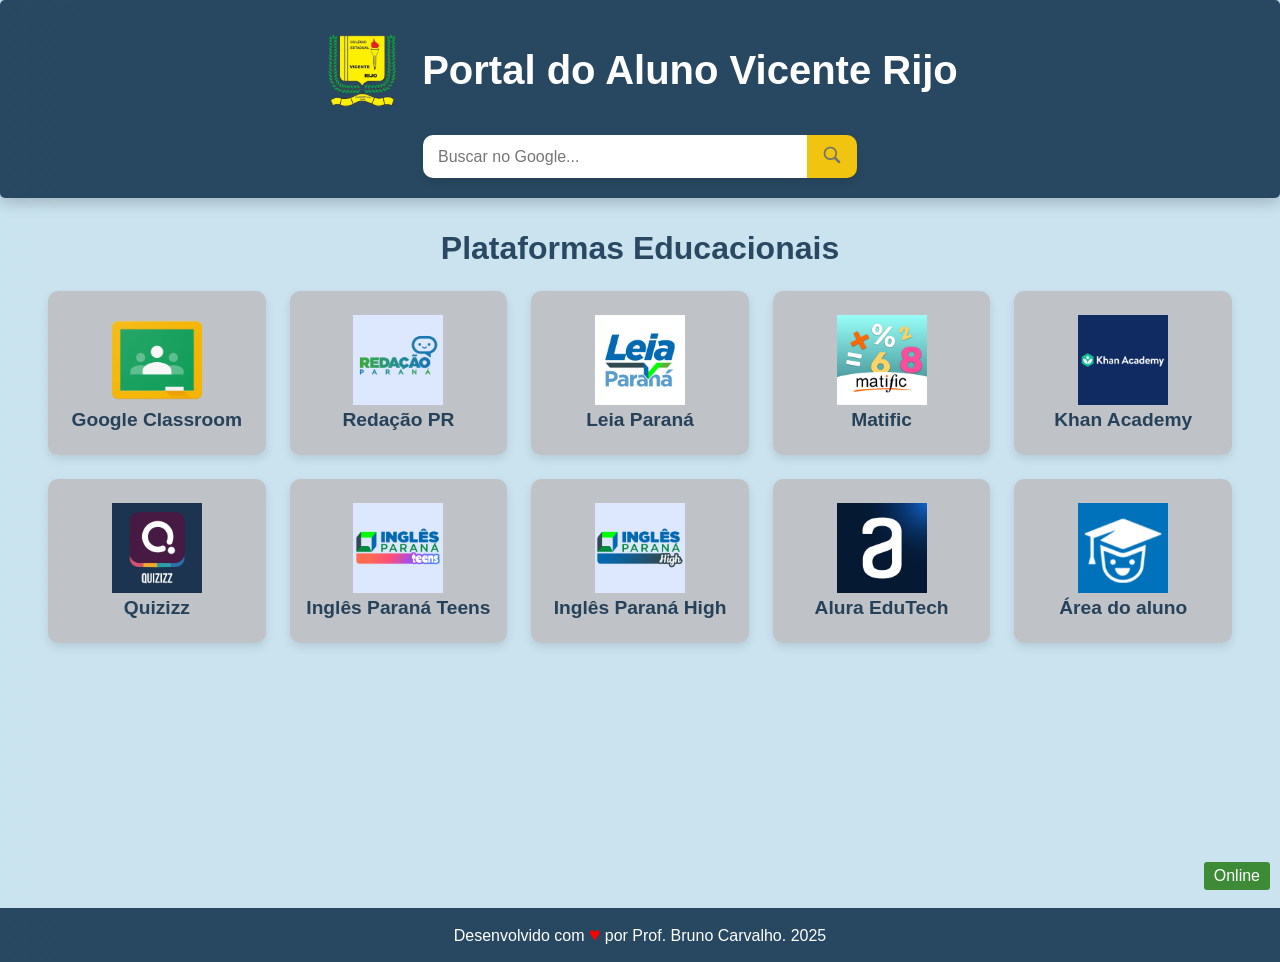
==== commit 3c2fb907: "Add files via upload" ====
--- a/index.html
+++ b/index.html
@@ -21,14 +21,11 @@
             </div>
 
             <div class="search-container">
-                <form class="search-form">
-                    <input type="search" 
-                           placeholder="Buscar plataforma..." 
-                           aria-label="Buscar plataforma"
-                           class="search-input"
-                           autocomplete="off">
-                    <button type="button" class="search-button">
-                        <img src="/assets/images/icons/search.png" alt="Buscar" width="24">
+                <form action="https://www.google.com/search" method="get" target="_blank" class="search-form">
+                    <input type="search" name="q" placeholder="Buscar no Google..." aria-label="Busca Google"
+                        class="search-input">
+                    <button type="submit" class="search-button">
+                        <img src="/assets/images/icons/search.png" alt="Ícone de busca" width="20">
                     </button>
                 </form>
             </div>
--- a/assets/css/style.css
+++ b/assets/css/style.css
@@ -7,8 +7,7 @@
     --gray-medium: #E0E0E0;
     --text-dark: #333333;
     --red-heart: #FF0000;
-    --bg-gradient: linear-gradient(135deg, #003366 0%, #0055a5 100%);
-    --card-gradient: linear-gradient(145deg, rgba(255, 255, 255, 0.9), rgba(190, 190, 193, 0.9));
+    --bg-light: linear-gradient(135deg, #003366 0%, #0055a5 100%);
 }
 
 * {
@@ -40,34 +39,32 @@
     min-height: 100vh;
     display: flex;
     flex-direction: column;
-    position: relative;
+    position:relative;
     z-index: 1;
 }
 
 .header {
-    background: var(--bg-gradient);
-    padding: 20px;
-    border-radius: 0 0 20px 20px;
-    box-shadow: 0 5px 15px rgba(0, 0, 0, 0.2);
     display: flex;
     flex-direction: column;
     align-items: center;
-    color: var(--white);
+    padding: 20px;
+    background: rgba(0, 34, 62, 0.8);
+    color: var(--white);
+    border-radius: 5px;
+    box-shadow: 0 5px 15px rgba(0, 0, 0, 0.2);
 }
 
 .logo-title-container {
     display: flex;
     align-items: center;
-    justify-content: center;
-    padding: 10px 20px;
-    width: 100%;
+    justify-content: space-between; /* Distribui o título à esquerda e a logo à direita */
+    padding: 10px 20px; /* Reduz a altura do topo */
 }
 
 .school-logo {
-    height: 80px;
+    height:80px; /* Reduza o tamanho da logo se necessário */
     width: auto;
     margin-right: 20px;
-    filter: drop-shadow(0 2px 4px rgba(0, 0, 0, 0.2));
 }
 
 .title {
@@ -77,75 +74,53 @@
 }
 
 .search-container {
-    margin-top: 20px;
-    width: 50%;
-    max-width: 600px;
+    margin-top: 15px;
+    width: 35%;
 }
 
 .search-form {
     display: flex;
-    border-radius: 25px;
+    border-radius: 10px;
     overflow: hidden;
-    box-shadow: 0 4px 15px rgba(0, 0, 0, 0.1);
-    background: var(--white);
-    transition: transform 0.3s ease, box-shadow 0.3s ease;
-}
-
-.search-form:focus-within {
-    transform: translateY(-2px);
-    box-shadow: 0 6px 20px rgba(0, 0, 0, 0.15);
+    box-shadow: 0 4px 6px rgba(0, 0, 0, 0.1);
 }
 
 .search-input {
     flex: 1;
-    padding: 15px 20px;
+    padding: 10px 15px;
     border: none;
-    font-size: 1.1rem;
-    background: transparent;
-}
-
-.search-input:focus {
-    outline: none;
+    font-size: 1rem;
 }
 
 .search-button {
-    background: var(--bg-gradient);
+    background-color: #f1c40f;
     border: none;
-    padding: 15px 25px;
+    padding: 10px 15px;
     cursor: pointer;
-    transition: all 0.3s ease;
+    transition: background 0.3s;
 }
 
 .search-button:hover {
-    opacity: 0.9;
-    transform: scale(1.05);
+    background-color: var(--pr-green);
 }
 
 .main-content {
     flex: 1;
     padding: 2rem;
+    
 }
 
 .section-title {
     text-align: center;
-    margin-bottom: 2rem;
-    color: var(--text-dark);
-    font-size: 2.2rem;
+    margin-bottom: 1.5rem;
+    color: rgba(0, 34, 62, 0.8);
+    font-size: 2rem;
     font-weight: bold;
-    position: relative;
-    padding-bottom: 1rem;
-}
-
-.section-title::after {
-    content: '';
-    position: absolute;
-    bottom: 0;
-    left: 50%;
-    transform: translateX(-50%);
-    width: 100px;
-    height: 3px;
-    background: var(--bg-gradient);
-    border-radius: 2px;
+    
+}
+
+.platforms-section {
+    background-color: bl;
 }
 
 .cards-grid {
@@ -156,62 +131,57 @@
 }
 
 .card {
-    background: var(--card-gradient);
-    border-radius: 15px;
-    padding: 2rem 1.5rem;
-    text-align: center;
-    transition: all 0.4s cubic-bezier(0.175, 0.885, 0.32, 1.275);
-    box-shadow: 0 4px 15px rgba(0, 0, 0, 0.1);
-    backdrop-filter: blur(10px);
-    border: 1px solid rgba(255, 255, 255, 0.2);
+    background: rgba(190, 190, 193, 0.9);
+    border-radius: 10px;
+    padding: 1.5rem 1rem;
+    text-align: center;
+    transition: transform 0.3s ease, box-shadow 0.3s ease;
+    box-shadow: 0 4px 10px rgba(0, 0, 0, 0.1);
+    backdrop-filter: blur(5px);
+    cursor: pointer;
     position: relative;
-    cursor: pointer;
 }
 
 .card:hover {
-    transform: translateY(-10px) scale(1.02);
-    box-shadow: 0 20px 30px rgba(0, 92, 169, 0.2);
-    background: var(--bg-gradient);
-}
+    transform: translateY(-5px);
+    box-shadow: 0 10px 20px rgba(0, 92, 169, 0.3);
+    background: rgba(0, 34, 62, 0.8);
+    color: var(--white);
+}
+
+.card:hover h3,
+.card:hover p {
+    color: var(--white);
+}
+
 
 .card-logo {
-    width: 100px;
-    height: 100px;
+    width: 90px;
+    height: 90px;
     object-fit: contain;
-    transition: transform 0.3s ease;
-    filter: drop-shadow(0 4px 6px rgba(0, 0, 0, 0.1));
-}
-
-.card:hover .card-logo {
-    transform: scale(1.1);
-    filter: brightness(1.2);
+    
 }
 
 .card-title {
-    margin-top: 1rem;
-    font-size: 1.3rem;
-    font-weight: 600;
-    color: var(--text-dark);
-    transition: color 0.3s ease;
-}
-
-.card:hover .card-title {
-    color: var(--white);
-}
+    font-size: 1.2rem;
+    font-weight: bold;
+    color: rgba(0, 34, 62, 0.8);
+}
+
+
 
 .footer {
-    background: var(--bg-gradient);
+    background-color: rgba(0, 34, 62, 0.8);;
     color: var(--white);
     text-align: center;
     padding: 1rem;
-    margin-top: 2rem;
+    margin-top: 0.5rem;
 }
 
 .heart {
     color: var(--red-heart);
     font-size: 1.2em;
     animation: pulse 1.5s infinite;
-    display: inline-block;
 }
 
 @keyframes pulse {
@@ -222,40 +192,26 @@
 
 /* Responsividade */
 @media (max-width: 768px) {
-    .search-container {
-        width: 80%;
-    }
-    
     .cards-grid {
-        grid-template-columns: repeat(auto-fill, minmax(160px, 1fr));
-        gap: 1rem;
+        grid-template-columns: repeat(auto-fill, minmax(150px, 1fr));
     }
 
     .title {
         font-size: 2rem;
     }
-
     .school-logo {
-        height: 60px;
+        height:80px; /* Reduza o tamanho da logo se necessário */
+        width: auto;
+        
     }
 }
 
 @media (max-width: 480px) {
     .cards-grid {
         grid-template-columns: 1fr 1fr;
-        gap: 0.8rem;
     }
 
     .search-input {
-        padding: 12px 15px;
-    }
-
-    .card {
-        padding: 1.5rem 1rem;
-    }
-
-    .card-logo {
-        width: 80px;
-        height: 80px;
-    }
-}
+        padding: 0.5rem 1rem;
+    }
+}
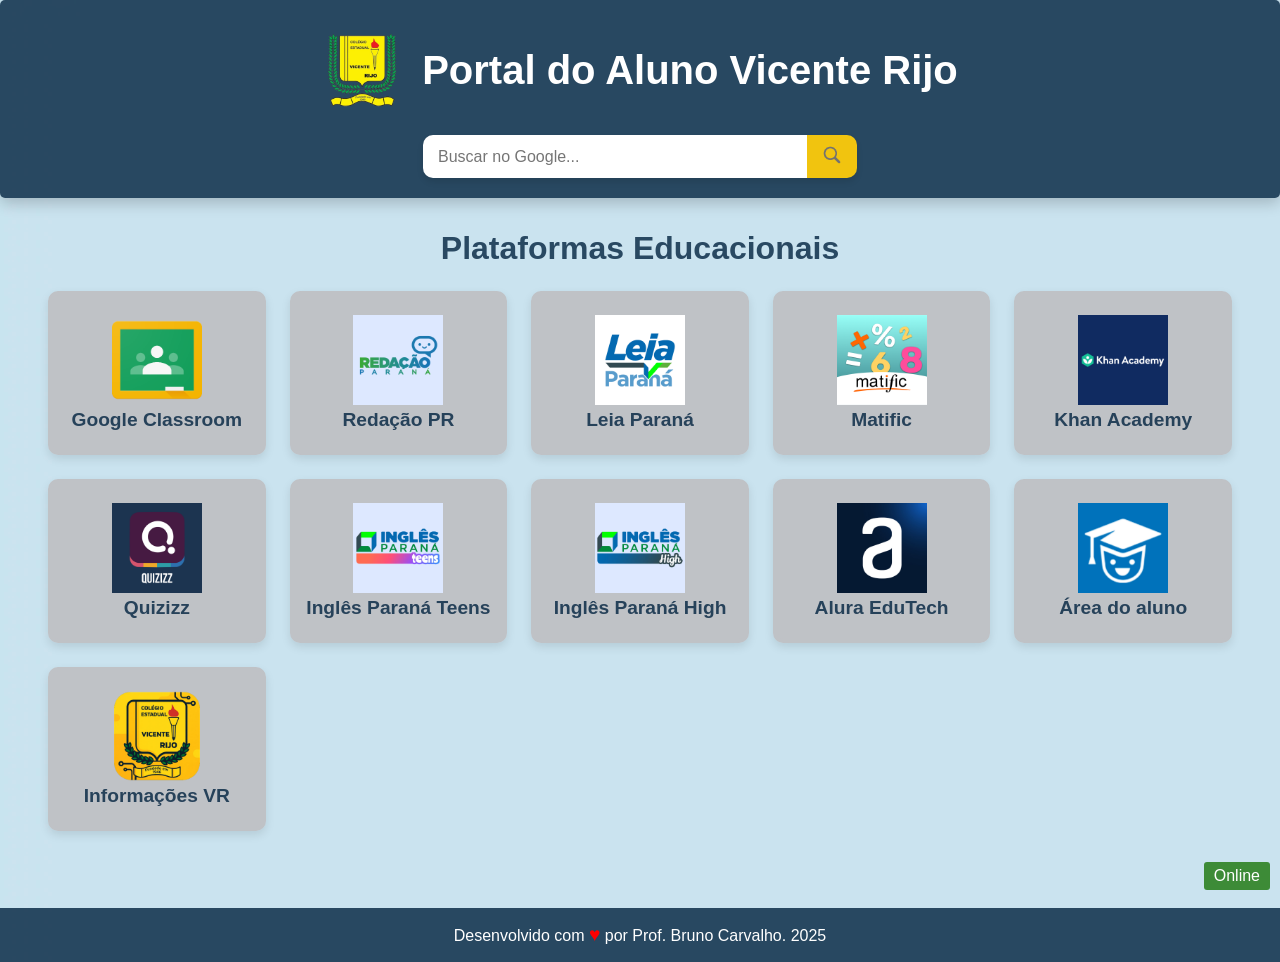
==== commit d09cedbb: "ss" ====
--- a/index.html
+++ b/index.html
@@ -114,6 +114,14 @@
                         <a href="https://www.areadoaluno.seed.pr.gov.br/servicosaoaluno/pages/publico/login.jsf?dswid=595"
                             target="_blank" class="card-link" aria-hidden="true"></a>
                     </div>
+
+                    <!-- Informações VR -->
+                    <div class="card" data-platform="VRijo" onclick="trackLinkClick(this)">
+                        <img src="/assets/images/logos/logo_escola.png" alt="Informações VR" class="card-logo">
+                        <h3 class="card-title">Informações VR</h3>
+                        <a href="https://sites.google.com/escola.pr.gov.br/vicenterijoescolaonline/in%C3%ADcio"
+                            target="_blank" class="card-link" aria-hidden="true"></a>
+                    </div>
                 </div>
 
     </div>
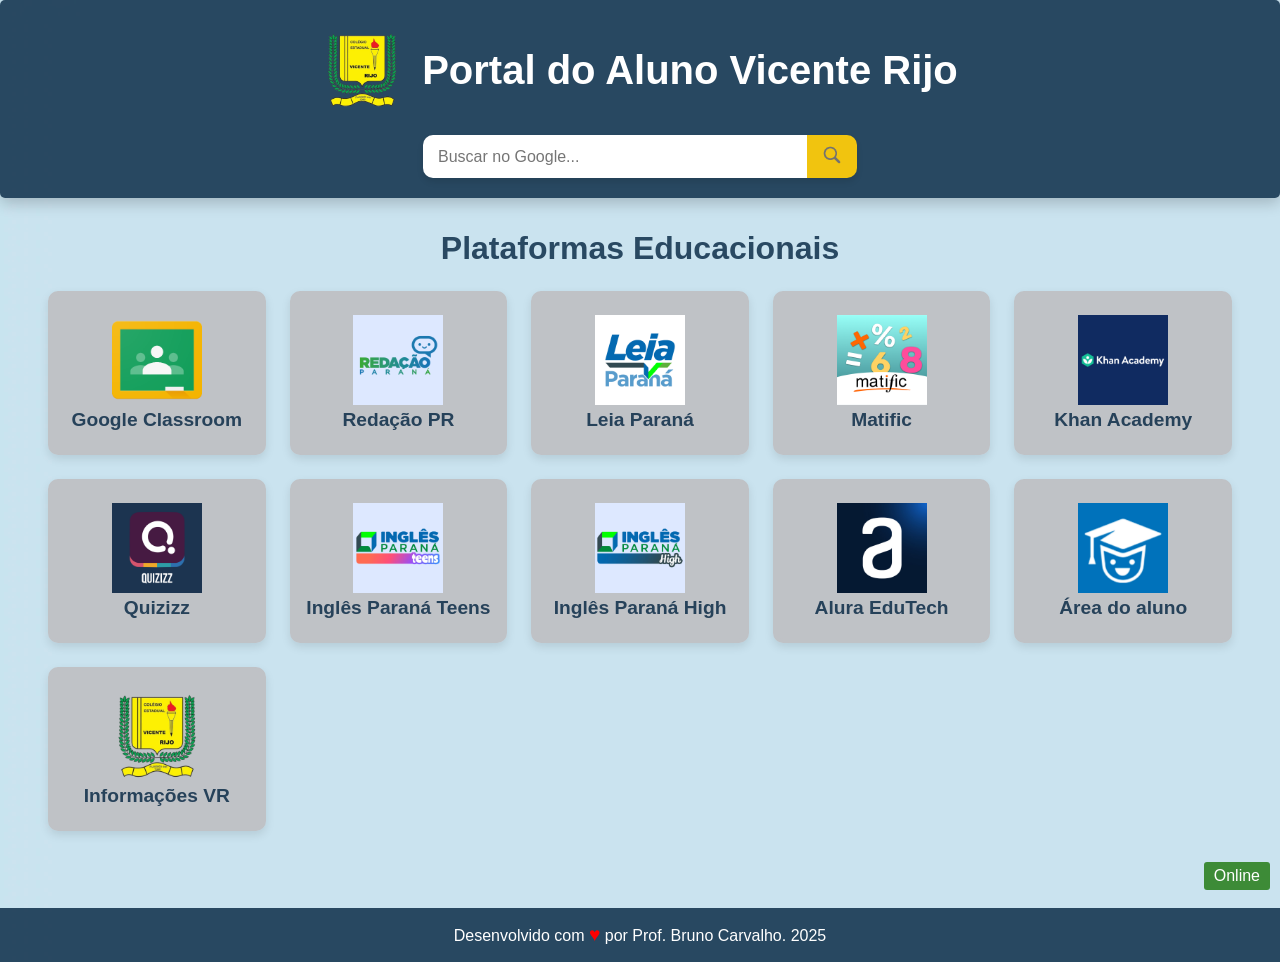
==== commit 6f70cc2f: "ss" ====
--- a/index.html
+++ b/index.html
@@ -117,7 +117,7 @@
 
                     <!-- Informações VR -->
                     <div class="card" data-platform="VRijo" onclick="trackLinkClick(this)">
-                        <img src="/assets/images/logos/logo_escola.png" alt="Informações VR" class="card-logo">
+                        <img src="/assets/images/logos/logo.png" alt="Informações VR" class="card-logo">
                         <h3 class="card-title">Informações VR</h3>
                         <a href="https://sites.google.com/escola.pr.gov.br/vicenterijoescolaonline/in%C3%ADcio"
                             target="_blank" class="card-link" aria-hidden="true"></a>
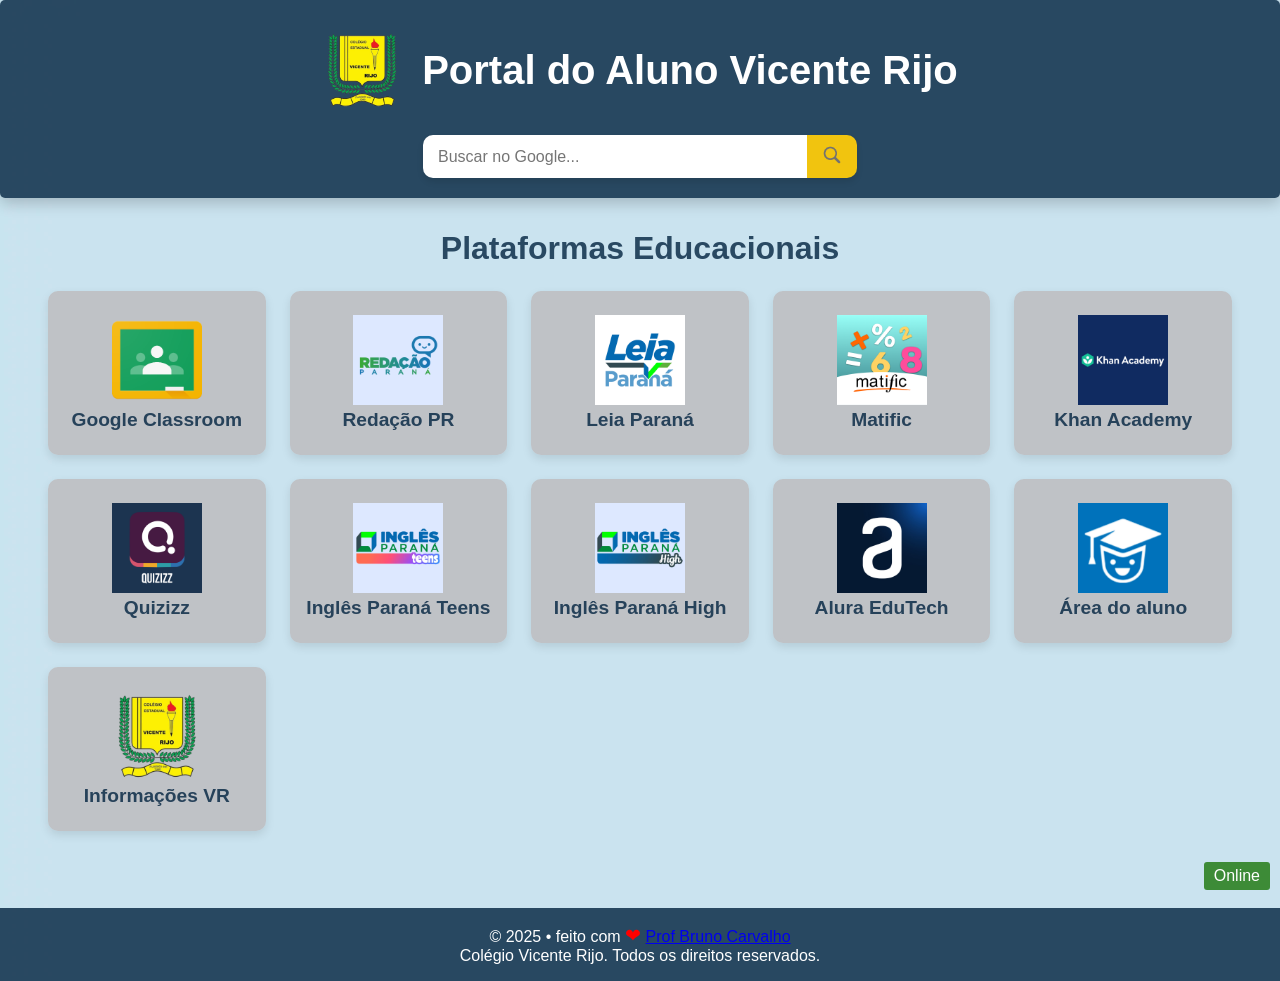
==== commit 05d8847a: "ss" ====
--- a/index.html
+++ b/index.html
@@ -129,7 +129,8 @@
     </main>
 
     <footer class="footer">
-        <p>Desenvolvido com <span class="heart">♥</span> por Prof. Bruno Carvalho. 2025</p>
+        <p>&copy; 2025 &bull; feito com <span class="heart">❤</span> <a href="http://profbt.vercel.app" target="_blank" rel="noopener">Prof Bruno Carvalho</a></p>
+            <p class="footer-copy">Colégio Vicente Rijo. Todos os direitos reservados.</p>
     </footer>
     </div>
 
